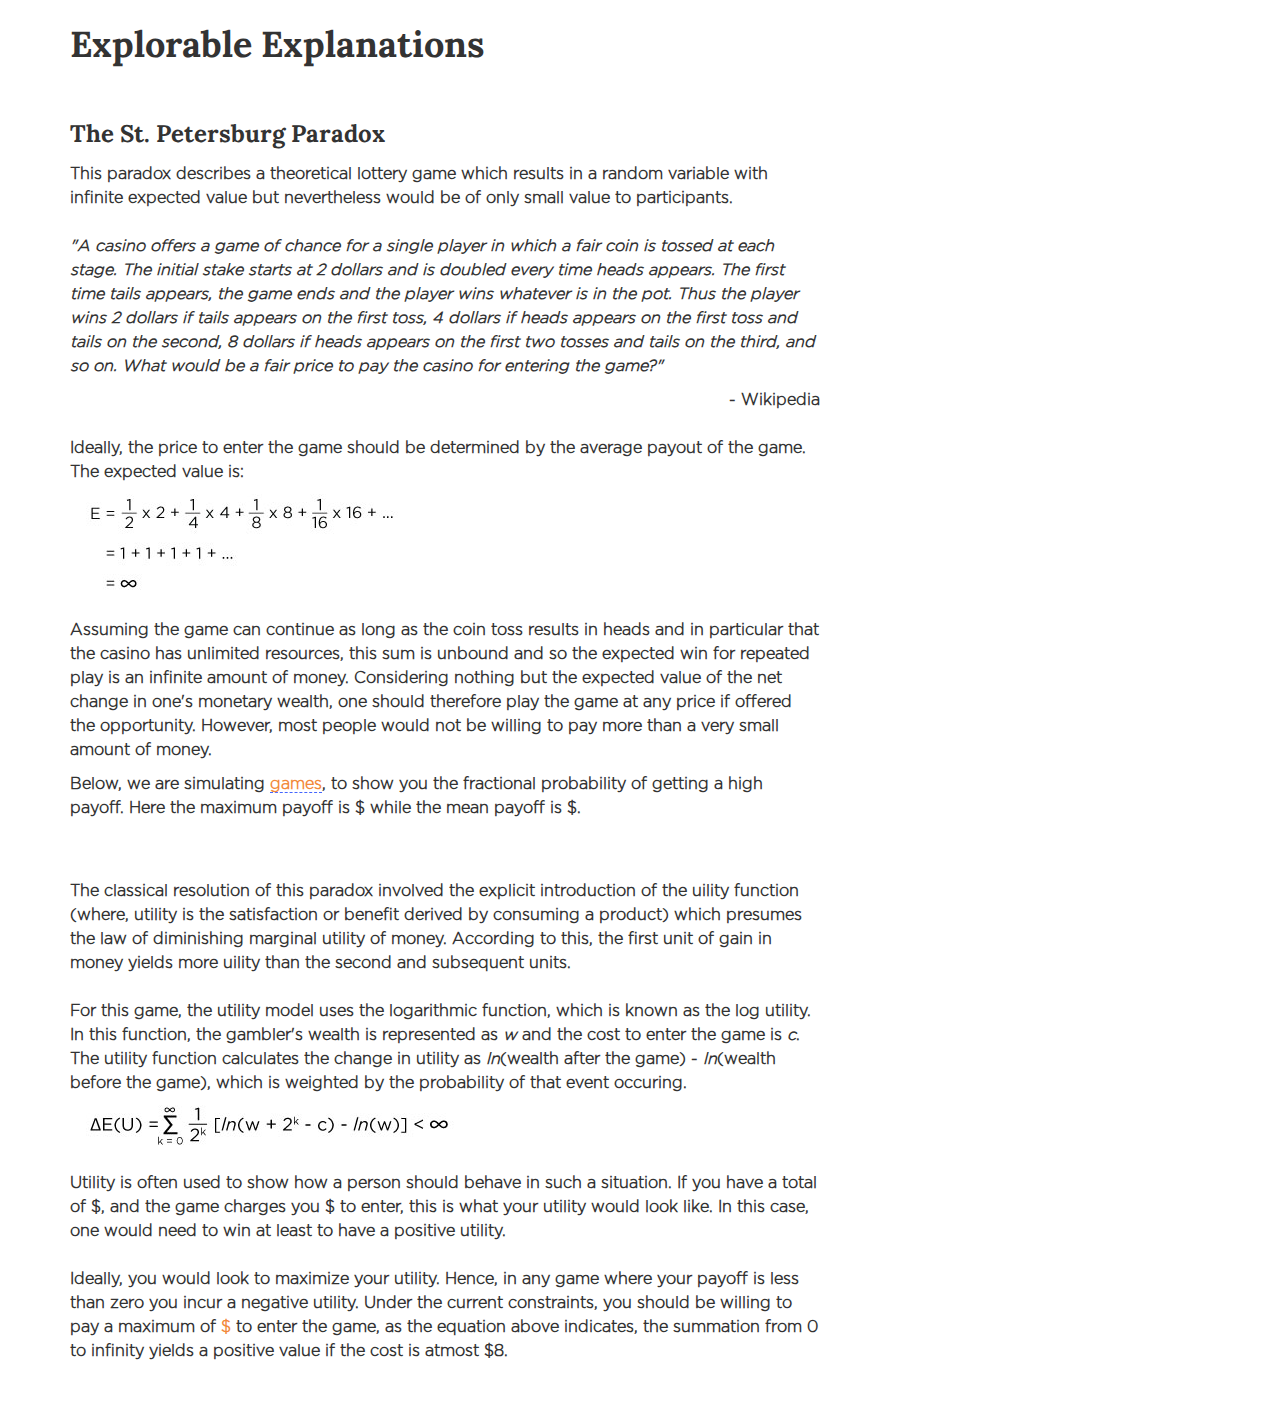
==== index.html @ 67fc98b7 "Rename index1.html to index.html" ====
<!DOCTYPE html>
<html>
<head>
    <meta http-equiv="Content-Type" content="text/html; charset=utf-8">
    <title>Explorable Explanations</title>

    <!-- Tangle -->
    <script type="text/javascript" src="Tangle/Tangle.js"></script>

    <!-- TangleKit (optional) -->
    <link rel="stylesheet" href="Tangle/TangleKit/TangleKit.css" type="text/css">
    <script type="text/javascript" src="Tangle/TangleKit/mootools.js"></script>
    <script type="text/javascript" src="Tangle/TangleKit/sprintf.js"></script>
    <script type="text/javascript" src="Tangle/TangleKit/BVTouchable.js"></script>
    <script type="text/javascript" src="Tangle/TangleKit/TangleKit.js"></script>

    <!-- D3 and JQuery Javascript -->
    <script src="http://ajax.googleapis.com/ajax/libs/jquery/1.8/jquery.min.js"></script>
    <script src="https://d3js.org/d3.v3.min.js"></script>

    <!-- Bootstrap Core CSS  -->
    <link rel="stylesheet" href="https://maxcdn.bootstrapcdn.com/font-awesome/4.5.0/css/font-awesome.min.css">
    <link rel="stylesheet" href="https://maxcdn.bootstrapcdn.com/bootstrap/3.3.7/css/bootstrap.min.css">

    <!-- Custom CSS -->
    <link href="css/custom.css" rel="stylesheet">
    <link href="https://fonts.googleapis.com/css?family=Lora:400,700" rel="stylesheet">

    <script type="text/javascript">
        var payoff = [], //uninitialized list to store cointoss payoffs
        count = {}, //empty objects to store count of the different payoffs yielded
        numGames = 20, //number of simulations
        wealth = 0;

        function coinFlip() {
            return Math.floor(Math.random() * 2);
        }

        function randomGenerator(n){
            payoff = [];
            count = {};
            for (i=0; i<n; i++){
                var random, wins = 0, earn = 0;
                do {
                    random = coinFlip();
                    wins += random;
                }
                while (random)
                earn = Math.pow(2, wins);
                payoff.push(earn);
            }
        }

        function setUpTangle () {
            var element = document.getElementById("setGames");
            var tangle = new Tangle(element, {
                initialize: function () {
                    this.games = 20;
                },
                update: function () {
                    emptyCanvas();
                    randomGenerator(this.games);
                    drawAxis(this.games, payoff);
                    drawPayoff(payoff);
                    drawHist(payoff);
                    this.payoff = d3.max(payoff);
                    this.avgPayoff = calcMean(payoff).toFixed(2);
                }
            });

            var utilElem = document.getElementById("setUtility");
            var utilTangle = new Tangle(utilElem, {
                initialize: function () {
                    this.wealth = 20;
                    this.cost = 10;
                },
                update: function () {
                    emptyUtility();
                    calcUtility(40, this.wealth, this.cost);
                    plotUtility(40, this.wealth, this.cost);
                    var maxSpend = calcMaxSpend(this.wealth);
                    this.minPositive = "$"+Math.floor(Math.pow(2, (minIdx/2)));
                    $('span#spend').text('$'+maxSpend);
                }
            });
        }
    </script>
</head>

<body id="page-top" onload="setUpTangle();">
    <div class="container">
        <div class="row">
            <div class="col-lg-8">
                <h1>Explorable Explanations</h1>
                <h4 class="margin-top-md">The St. Petersburg Paradox</h4>
                <p>This paradox describes a theoretical lottery game which results in a random variable with infinite expected value but nevertheless would be of only small value to participants.</p>
                <p class="margin-top-sm"><i>"A casino offers a game of chance for a single player in which a fair coin is tossed at each stage. The initial stake starts at 2 dollars and is doubled every time heads appears. The first time tails appears, the game ends and the player wins whatever is in the pot. Thus the player wins 2 dollars if tails appears on the first toss, 4 dollars if heads appears on the first toss and tails on the second, 8 dollars if heads appears on the first two tosses and tails on the third, and so on. What would be a fair price to pay the casino for entering the game?"</i></p><p style="text-align: right">- Wikipedia</p>
                <p class="margin-top-sm">Ideally, the price to enter the game should be determined by the average payout of the game. The expected value is:</p>
                <img class="img-responsive" src="images/expectation.jpg">
                <p class="margin-top-sm">Assuming the game can continue as long as the coin toss results in heads and in particular that the casino has unlimited resources, this sum is unbound and so the expected win for repeated play is an infinite amount of money. Considering nothing but the expected value of the net change in one's monetary wealth, one should therefore play the game at any price if offered the opportunity. However, most people would not be willing to pay more than a very small amount of money.</p>
                <p id="setGames">Below, we are simulating <span data-var="games" class="TKAdjustableNumber" data-min="20" data-max="100"> games</span>, to show you the fractional probability of getting a high payoff. Here the maximum payoff is $<span data-var="payoff"></span> while the mean payoff is $<span data-var="avgPayoff"></span>.</p>
            </div>
        </div>

        <div class="row">
            <div class="col-lg-6">
                <div class="payoffGame"></div>
            </div>
            <div class="col-lg-6">
                <div class="payoffHist"></div>
            </div>
        </div>
        <div class="row">
            <div class="col-lg-8">
                <p class="margin-top-md">The classical resolution of this paradox involved the explicit introduction of the uility function (where, utility is the satisfaction or benefit derived by consuming a product) which presumes the law of diminishing marginal utility of money. According to this, the first unit of gain in money yields more uility than the second and subsequent units.</p>
                <p class="margin-top-sm">For this game, the utility model uses the logarithmic function, which is known as the log utility. In this function, the gambler's wealth is represented as <i>w</i> and the cost to enter the game is <i>c</i>. The utility function calculates the change in utility as <i>ln</i>(wealth after the game) - <i>ln</i>(wealth before the game), which is weighted by the probability of that event occuring.</p>
                <img class="img-responsive" src="images/utility.jpg">
                <p class="margin-top-sm" id="setUtility">Utility is often used to show how a person should behave in such a situation. If you have a total of $<span data-var="wealth" class="TKAdjustableNumber" data-min="1" data-max="100000"></span>, and the game charges you $<span data-var="cost" class="TKAdjustableNumber" data-min="1" data-max="100000"></span> to enter, this is what your utility would look like. In this case, one would need to win at least <span data-var="minPositive"></span> to have a positive utility.</p>
                <div class="utilityPlot"></div>
                <p class="margin-top-sm margin-btm-md" id="getSpend">Ideally, you would look to maximize your utility. Hence, in any game where your payoff is less than zero you incur a negative utility. Under the current constraints, you should be willing to pay a maximum of <span id="spend" data-var="spend">$</span> to enter the game, as the equation above indicates, the summation from 0 to infinity yields a positive value if the cost is atmost $8.
            </div>
        </div>
    </div>
</body>

<!-- Custom JS -->
<script type="text/javascript" src="js/randomize.js"></script>
</script>

</html>
---- Tangle/TangleKit/TangleKit.css ----
/*
 *  TangleKit.css
 *  Tangle 0.1.0
 *
 *  Created by Bret Victor on 6/10/11.
 *  (c) 2011 Bret Victor.  MIT open-source license.
 *
 */


/* cursor */

.TKCursorDragHorizontal {
	cursor: pointer;
	cursor: move;
	cursor: col-resize;
}


/* TKToggle */

.TKToggle {
	color: #46f;
	border-bottom: 1px dashed #46f;
	cursor: pointer;
}


/* TKAdjustableNumber */

.TKAdjustableNumber {
	position:relative;
	color: #f2893b;
	border-bottom: 1px dashed #46f;
}

.TKAdjustableNumberHover {
}

.TKAdjustableNumberDown {
	color: #f2893b;
	border-bottom: 1px dashed #46f;
}

.TKAdjustableNumberHelp {
	position:absolute;
	color: #666;
	font: 9px "Helvetica-Neue", "Arial", sans-serif;
}
---- css/custom.css ----
@font-face {
    font-family: gotham-L;
    src: url(Gotham/Gotham-Light.otf);
}

h1 {
	font-family: 'Lora', serif;
	font-weight: 700;
	font-size: 36px;
	line-height: 48px;
}

h4 {
	font-family: 'Lora', serif;
	font-weight: 700;
	font-size: 24px;
	line-height: 36px;
}

p {
	font-family: 'gotham-L', sans-serif;
	font-weight: 700;
	font-size: 16px;
	line-height: 24px;
}

.inline-text {
	display: inline-block;
}

.margin-top-sm {
	margin-top: 24px;
}

.margin-top-md {
	margin-top: 48px;
}

.margin-btm-md {
	margin-bottom: 48px;
}

.axis-label {
	color: #333;
	font-family: 'gotham-L', sans-serif;
	font-size: 14px;
}

.axis path,
.axis line{
    fill: none;
    stroke: #aaa;
    stroke-width: 1px;
    shape-rendering: crispEdges;
}

text {
	font-family: 'gotham-L', sans-serif;
	font-size: 14px;
}

.payoffLine {
	fill: none;
	stroke: #f2893b;
	stroke-width: 1.5px;
}

.utilityLine {
	fill: none;
	stroke: #bbb;
	stroke-width: 1.5px;
}

#spend {
	color: #f2893b;
}

.label-container{
	height: 32px;
	width: 80px;
	background-color: '#333';
}

text.data-label {
	fill: white;
	font-family: 'gotham-L', sans-serif;
	font-weight: 300;
	font-size: 12px;
}

.maxUtility {
	fill: none;
	stroke: #f2893b;
	stroke-width: 1.5px;
}
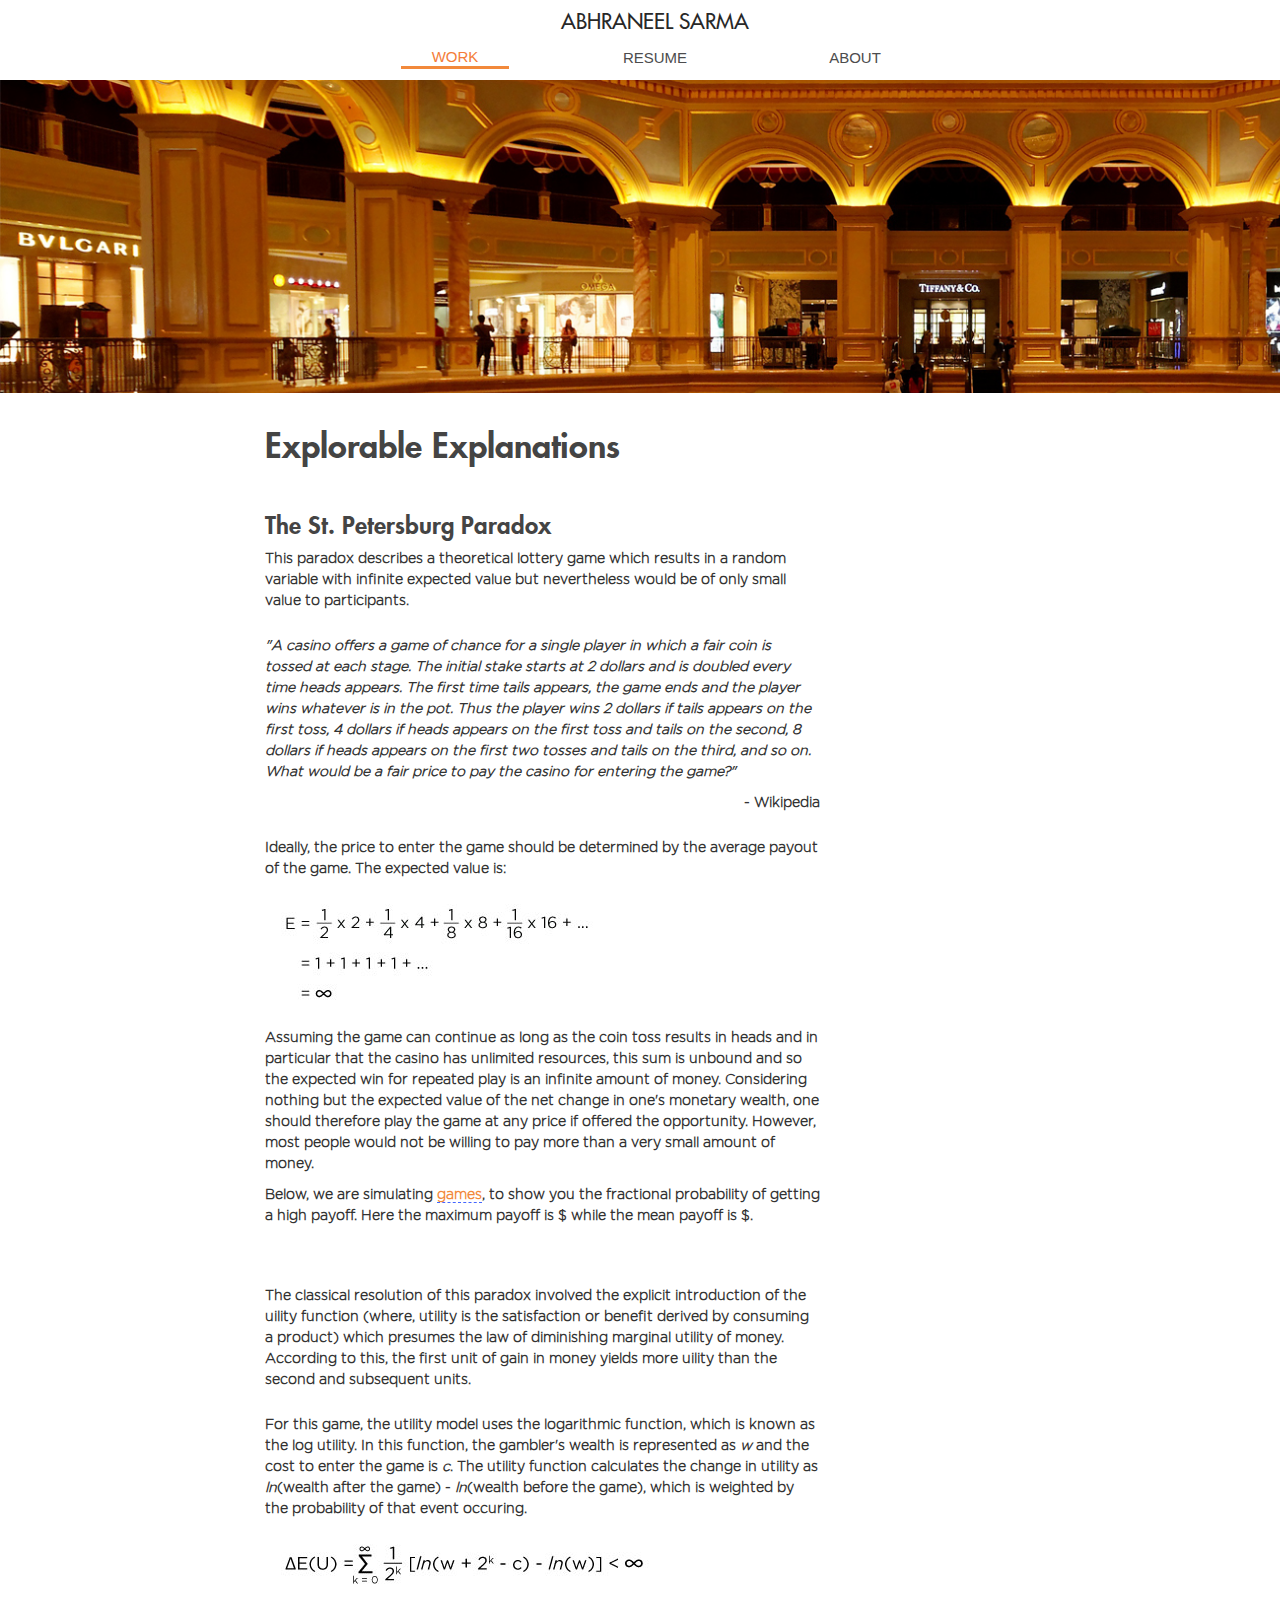
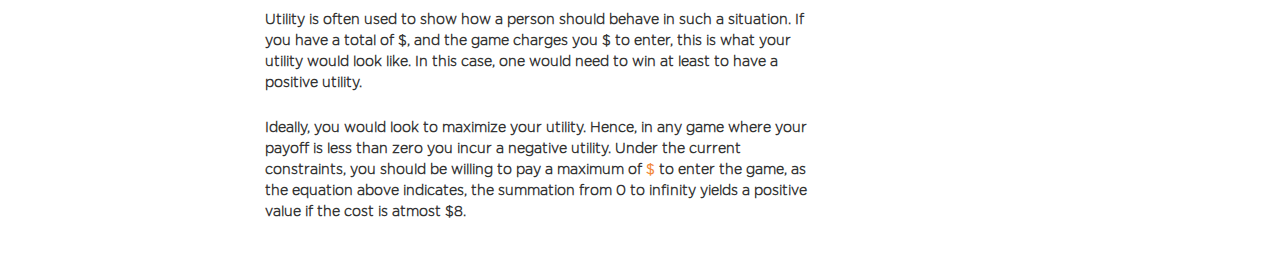
==== commit 5f914d16: "CSS" ====
--- a/index.html
+++ b/index.html
@@ -24,7 +24,20 @@
 
     <!-- Custom CSS -->
     <link href="css/custom.css" rel="stylesheet">
-    <link href="https://fonts.googleapis.com/css?family=Lora:400,700" rel="stylesheet">
+    <link href="css/portfolio.css" rel="stylesheet">
+    <style>
+        div.cover-image{
+            margin-top: 72px;
+            height: 320px;
+            width: 100%;
+            background: url(images/cover.jpg) no-repeat center center fixed; 
+            -webkit-background-size: cover;
+            -moz-background-size: cover;
+            -o-background-size: cover;
+            background-size: cover;
+            background-position: 0px 80px;
+        }
+    </style>
 
     <script type="text/javascript">
         var payoff = [], //uninitialized list to store cointoss payoffs
@@ -90,13 +103,48 @@
 <body id="page-top" onload="setUpTangle();">
     <div class="container">
         <div class="row">
-            <div class="col-lg-8">
-                <h1>Explorable Explanations</h1>
+            <div class="col-md-12 col-xs-12 text-center">
+                <div class="navbar nav-fix-top">
+                    <a class="page-header" id="title-header" href="../index.html">
+                        <h1 class="uppercase text-shrink">Abhraneel Sarma</h1>
+                    </a>
+                    <div class="hr">
+                        <div class="row">
+                            <div class="col-sm-2 col-sm-offset-3 col-xs-4">
+                                <div class="nav-page-tabs">
+                                    <div class="current-page">
+                                        <a class="quick-links-current" href="../index.html">Work</a>
+                                    </div>
+                                </div>
+                            </div>
+                            <div class="col-sm-2 col-xs-4">
+                                <div class="nav-page-tabs">
+                                    <a class="quick-links" href="https://drive.google.com/file/d/0B7ZA2gHdFDLhdS1PcTJvRTFCVG8/view?usp=sharing" target="_blank">Resume</a>
+                                </div>
+                            </div>
+                            <div class="col-sm-2 col-xs-4">
+                                <div class="nav-page-tabs">
+                                    <a class="quick-links" href="../about/index.html">About</a>
+                                </div>
+                            </div>
+                        </div>
+                    </div>
+                </div>
+            </div>
+        </div>
+    </div>
+
+    <div class="cover-image"></div>
+
+    <div class="container">
+        <div class="row">
+            <div class="col-lg-6 col-lg-offset-2">
+                <h2>Explorable Explanations</h2>
                 <h4 class="margin-top-md">The St. Petersburg Paradox</h4>
                 <p>This paradox describes a theoretical lottery game which results in a random variable with infinite expected value but nevertheless would be of only small value to participants.</p>
                 <p class="margin-top-sm"><i>"A casino offers a game of chance for a single player in which a fair coin is tossed at each stage. The initial stake starts at 2 dollars and is doubled every time heads appears. The first time tails appears, the game ends and the player wins whatever is in the pot. Thus the player wins 2 dollars if tails appears on the first toss, 4 dollars if heads appears on the first toss and tails on the second, 8 dollars if heads appears on the first two tosses and tails on the third, and so on. What would be a fair price to pay the casino for entering the game?"</i></p><p style="text-align: right">- Wikipedia</p>
                 <p class="margin-top-sm">Ideally, the price to enter the game should be determined by the average payout of the game. The expected value is:</p>
-                <img class="img-responsive" src="images/expectation.jpg">
+                <img class="img-responsive margin-top-sm" src="images/expectation.jpg">
                 <p class="margin-top-sm">Assuming the game can continue as long as the coin toss results in heads and in particular that the casino has unlimited resources, this sum is unbound and so the expected win for repeated play is an infinite amount of money. Considering nothing but the expected value of the net change in one's monetary wealth, one should therefore play the game at any price if offered the opportunity. However, most people would not be willing to pay more than a very small amount of money.</p>
                 <p id="setGames">Below, we are simulating <span data-var="games" class="TKAdjustableNumber" data-min="20" data-max="100"> games</span>, to show you the fractional probability of getting a high payoff. Here the maximum payoff is $<span data-var="payoff"></span> while the mean payoff is $<span data-var="avgPayoff"></span>.</p>
             </div>
@@ -111,10 +159,10 @@
             </div>
         </div>
         <div class="row">
-            <div class="col-lg-8">
+            <div class="col-lg-6 col-lg-offset-2">
                 <p class="margin-top-md">The classical resolution of this paradox involved the explicit introduction of the uility function (where, utility is the satisfaction or benefit derived by consuming a product) which presumes the law of diminishing marginal utility of money. According to this, the first unit of gain in money yields more uility than the second and subsequent units.</p>
                 <p class="margin-top-sm">For this game, the utility model uses the logarithmic function, which is known as the log utility. In this function, the gambler's wealth is represented as <i>w</i> and the cost to enter the game is <i>c</i>. The utility function calculates the change in utility as <i>ln</i>(wealth after the game) - <i>ln</i>(wealth before the game), which is weighted by the probability of that event occuring.</p>
-                <img class="img-responsive" src="images/utility.jpg">
+                <img class="img-responsive margin-top-sm" src="images/utility.jpg">
                 <p class="margin-top-sm" id="setUtility">Utility is often used to show how a person should behave in such a situation. If you have a total of $<span data-var="wealth" class="TKAdjustableNumber" data-min="1" data-max="100000"></span>, and the game charges you $<span data-var="cost" class="TKAdjustableNumber" data-min="1" data-max="100000"></span> to enter, this is what your utility would look like. In this case, one would need to win at least <span data-var="minPositive"></span> to have a positive utility.</p>
                 <div class="utilityPlot"></div>
                 <p class="margin-top-sm margin-btm-md" id="getSpend">Ideally, you would look to maximize your utility. Hence, in any game where your payoff is less than zero you incur a negative utility. Under the current constraints, you should be willing to pay a maximum of <span id="spend" data-var="spend">$</span> to enter the game, as the equation above indicates, the summation from 0 to infinity yields a positive value if the cost is atmost $8.
--- a/css/custom.css
+++ b/css/custom.css
@@ -3,25 +3,11 @@
     src: url(Gotham/Gotham-Light.otf);
 }
 
-h1 {
-	font-family: 'Lora', serif;
-	font-weight: 700;
-	font-size: 36px;
-	line-height: 48px;
-}
-
-h4 {
-	font-family: 'Lora', serif;
-	font-weight: 700;
-	font-size: 24px;
-	line-height: 36px;
-}
-
 p {
 	font-family: 'gotham-L', sans-serif;
 	font-weight: 700;
-	font-size: 16px;
-	line-height: 24px;
+	font-size: 14px;
+	line-height: 21px;
 }
 
 .inline-text {
--- a/css/portfolio.css
+++ b/css/portfolio.css
@@ -0,0 +1,360 @@
+/*  font declaration */
+@font-face {
+   font-family: futura;
+   src: url(futura/FuturaStd-Medium.otf);
+}
+
+@font-face {
+   font-family: futura-b;
+   src: url(futura/FuturaStd-Heavy.otf);
+}
+
+/* declaration end */
+
+body {
+    overflow-x: hidden;
+}
+
+
+@media (min-width: 1200px) {
+    .nav-fix-top {
+		position: fixed;
+		width: 1170px;
+		z-index: 99;
+	}
+}
+
+@media (min-width: 992px) and (max-width: 1199px) {
+    .nav-fix-top {
+		position: fixed;
+		width: 970px;
+		z-index: 99;
+	}
+}
+
+@media (min-width: 768px) and (max-width: 991px) {
+    .nav-fix-top {
+		position: fixed;
+		width: 750px;
+		z-index: 99;
+	}
+}
+
+@media (max-width: 767px) {
+    .nav-fix-top {
+		position: fixed;
+		width: calc(100% - 30px);
+		z-index: 99;
+	}
+}
+
+h1 {
+	font-size: 34px;
+	line-height: 36px;
+    font-family: 'futura', sans-serif;
+    color: #282828;
+    margin-top: 36px;
+    -webkit-transition: all 0.5s ease;
+	transition: all 0.5s ease;
+}
+
+h2 {
+	font-size: 34px;
+	line-height: 36px;
+    font-family: 'futura-b', sans-serif;
+    color: #444;
+    margin-top: 36px;
+    -webkit-transition: all 0.5s ease;
+	transition: all 0.5s ease;
+}
+
+h4 {
+	font-size: 24px;
+    font-family: 'futura-b', sans-serif;
+    color: #444;
+    margin-top: 36px;
+    -webkit-transition: all 0.5s ease;
+	transition: all 0.5s ease;
+}
+
+.text-shrink{
+	font-size: 21px;
+	line-height: 21px;
+    margin: 12px 0px 12px 0px;
+}
+
+.uppercase{
+	text-transform: uppercase;
+}
+
+a.page-header:hover,
+a.page-header:focus,
+a.page-header:active {
+	text-decoration: none;
+	color: #f47d39;
+}
+
+div.social-buttons{
+	margin-bottom: 36px;
+}
+
+.circle{
+	border-style: solid;
+	border-width: 1pt;
+	border-color: #f47d39;
+	border-radius: 50%;
+	width: 32px;
+	height: 32px;
+}
+
+a.social-icons{
+	color: #f47d39;
+	margin: 0px 24px 0px 24px;
+}
+
+a.social-icons:hover,
+a.social-icons:focus,
+a.social-icons:active {
+	text-decoration: none;
+	color: #fff;
+}
+
+.circle:hover{
+	background-color: #ef9a3c;
+	border-color: #ef9a3c;
+}
+
+.fa.tiny {
+    width: 32px;
+    height: 32px;
+    line-height: 32px;
+}
+
+.navbar{
+	border: 0px;
+	margin: 0px;
+	background: white;
+	-webkit-transition: all 0.5s ease;
+	transition: all 0.5s ease;
+}
+
+div.hr {
+	background: #fff  no-repeat scroll center;
+	height: 28px;
+    /*border-top: 1px solid #a5a4a4;
+    border-bottom: 1px solid #a5a4a4;*/
+    -webkit-transition: all 0.5s ease;
+	transition: all 0.5s ease;
+}
+
+div.current-page{
+	width: 108px;
+	height: 24px;
+	display: inline-block;
+	border-bottom: 3px solid #f2893b;
+}
+
+div.nav-page-tabs{
+	-webkit-transition: all 0.5s ease;
+	max-width: 100%;
+	height: 28px;
+	display: inline-block;
+	transition: all 0.5s ease;
+}
+
+a.quick-links{
+	text-transform: uppercase;
+	font-family: 'Ubuntu', sans-serif;
+	font-weight: 300;
+	color: #4c4c4d;
+	font-size: 15px;
+	line-height: 26px;
+	-webkit-transition: all 0.5s ease;
+	transition: all 0.5s ease;
+}
+
+a.quick-links:hover,
+a.quick-links:focus,
+a.quick-links:active {
+    text-decoration: none;
+    color: #f47d39;
+}
+
+a.quick-links-current{
+	text-transform: uppercase;
+	font-family: 'futura-light', sans-serif;
+	font-weight: 300;
+	color: #f47d39;
+	font-size: 15px;
+	margin-bottom: 0px;
+	line-height: 24px;
+}
+
+a.quick-links-current:hover,
+a.quick-links-current:focus,
+a.quick-links-current:active {
+    text-decoration: none;
+}
+
+p.content {
+	font-family: 'futura-light', sans-serif;
+	font-weight: 300;
+	color: #4c4c4d;
+	font-size: 16px;
+}
+
+.cover{
+	height: 480px;
+	padding-left: 0px;
+	padding-right: 0px;
+	margin: 144px 0px 18px 0px;
+}
+
+.project-img{
+	padding: 48px;
+}
+
+div.sr {
+	height: 2px;
+    background: #333;
+    margin: 18px 0px;
+}
+
+div.section-header-enhance{
+	margin: 90px 0px 48px 0px;
+	height: 28px;
+	width: 144px;
+	display: inline-block;
+	border-style: solid;
+    border-width: 1px;
+    border-color: #ABABAB;
+}
+
+.portfolio-item{
+	padding-left: 10px;
+	padding-right: 10px;
+	margin: 10px 0px 10px 0px;
+}
+
+.portfolio-item:hover {
+	padding-left: 10px;
+	padding-right: 10px;
+	margin: 10px 0px 10px 0px;
+}
+
+div.brief{
+	padding-right: 45px;
+}
+
+div.footer{
+	height: 72px;	
+}
+
+div.project-list {
+	width: 180px;
+	height: 36px;
+	display: inline-block;
+}
+
+p.footer-text{
+	margin: 24px 0px 24px 0px;
+	line-height: 24px;
+	font-family: 'Helvetica Neue', sans-serif;
+	font-weight: 300;
+	color: #4c4c4d;
+	font-size: 16px;
+}
+
+a.footer-list {
+	line-height: 36px;
+	font-family: 'Helvetica Neue', sans-serif;
+	font-size: 16px;
+	color: #4c4c4d;
+}
+
+a.footer-list:hover,
+a.footer-list:focus,
+a.footer-list:active {
+	text-decoration: none;
+	color: #f47d39;
+}
+
+.no-pad {
+	padding: 0px;
+}
+
+.left-pad {
+	padding-left: 36px;
+}
+
+.bio-header {
+	font-family: 'futura';
+	text-transform: uppercase;
+}
+
+.div-btn{
+	margin: 90px auto 48px auto;
+	height: 36px;
+	width: 144px;
+	background-color: #282828;
+	color: white;
+	line-height: 36px;
+	text-align: center;
+	font-family: 'futura-light';
+	font-size: 16px;
+	text-transform: uppercase;
+}
+
+.insta {
+	padding: 0px 36px;
+}
+
+.caption {
+    position: absolute;
+    width: 300px;
+    height: 200px;
+    opacity: 0;
+    background: #111;
+    -webkit-transition: all ease .5s;
+    -moz-transition: all ease .5s;
+    transition: all ease .5s;
+}
+
+.caption:hover {
+    opacity: 0.9;
+}
+
+.caption .caption-content {
+    position: absolute;
+    top: 50%;
+    width: 100%;
+    height: 20px;
+    margin-top: -24px;
+    text-align: center;
+    font-family: 'futura', sans-serif;
+    font-size: 21px;
+    color: #fff;
+}
+
+.caption .caption-keyword {
+    position: absolute;
+    top: 50%;
+    width: 100%;
+    height: 20px;
+    margin-top: 8px;
+    padding: 0px 12px;
+    text-align: center;
+    font-family: 'futura-light', sans-serif;
+    font-style: italic;
+    font-size: 14px;
+    color: #fff;
+}
+
+.caption .caption-content i {
+    margin-top: -12px;
+}
+
+.caption .caption-content h3,
+.caption .caption-content h4 {
+    margin: 0;
+}
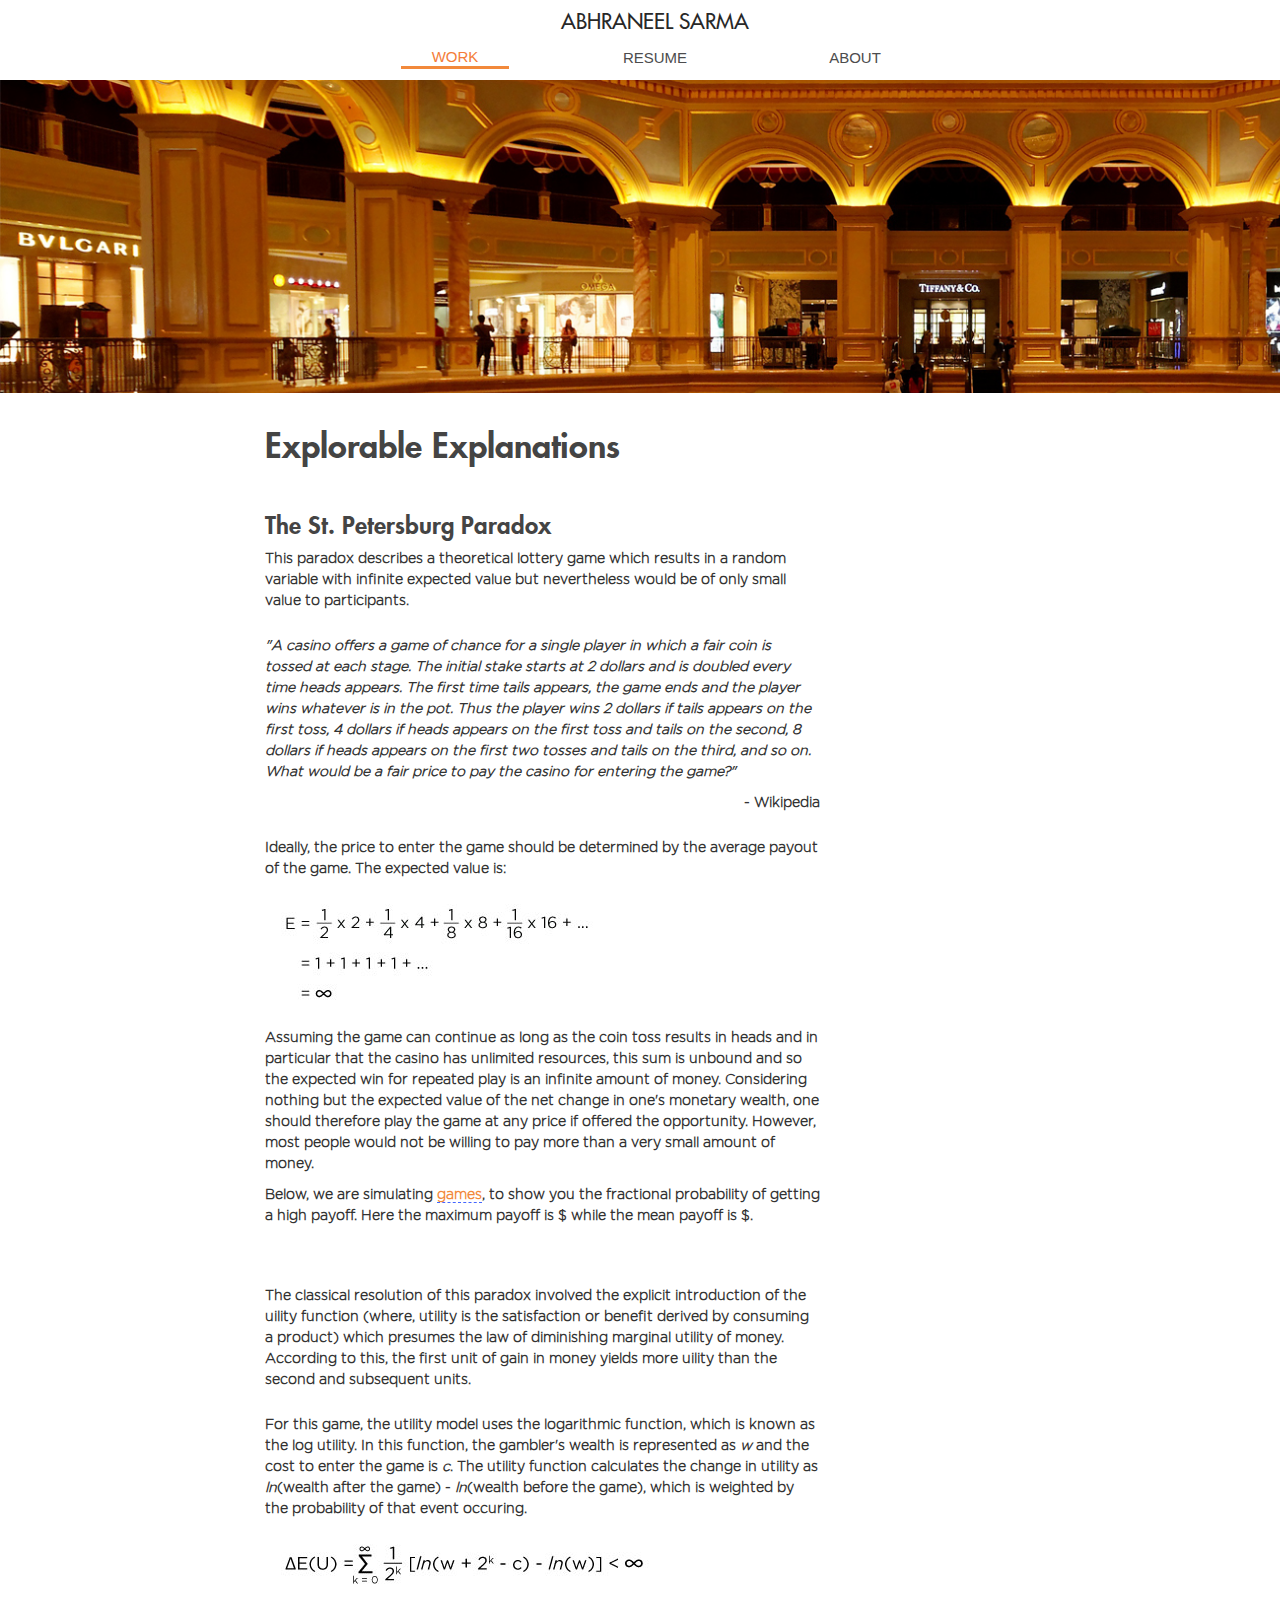
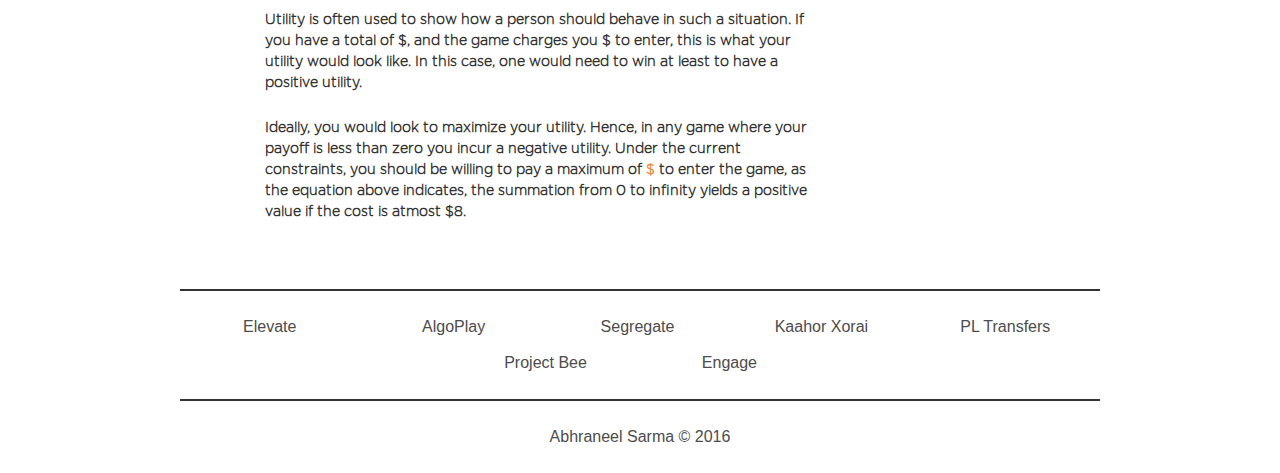
==== commit a55c2076: "Footer" ====
--- a/index.html
+++ b/index.html
@@ -169,6 +169,38 @@
             </div>
         </div>
     </div>
+    <div class="container">
+        <div class="col-md-10 col-md-offset-1 col-xs-12">
+            <div class="sr margin-top-lg"></div>
+            <ul class="list-inline list-unstyled text-center">
+                <div class="project-list">
+                    <a class="footer-list" href="../chi17/index.html">Elevate</a>
+                </div>
+                <div class="project-list">
+                    <a class="footer-list" href="../algo/index.html">AlgoPlay</a>
+                </div>
+                <div class="project-list">
+                    <a class="footer-list" href="../segregate/index.html">Segregate</a>
+                </div>
+                <div class="project-list">
+                    <a class="footer-list" href="../kaahor-xorai/index.html">Kaahor Xorai</a>
+                </div>
+                <div class="project-list">
+                    <a class="footer-list" href="../Football-Transfers-Vis/index.html">PL Transfers</a>
+                </div>
+                <div class="project-list">
+                    <a class="footer-list" href="../project-bee/index.html">Project Bee</a>
+                </div>
+                <div class="project-list">
+                    <a class="footer-list" href="../engage/index.html">Engage</a>
+                </div>
+            </ul>
+            <div class="sr"></div>
+            <div class="page-footer">
+                <p class="footer-text text-center">Abhraneel Sarma © 2016</p>
+            </div>
+        </div>
+    </div>
 </body>
 
 <!-- Custom JS -->
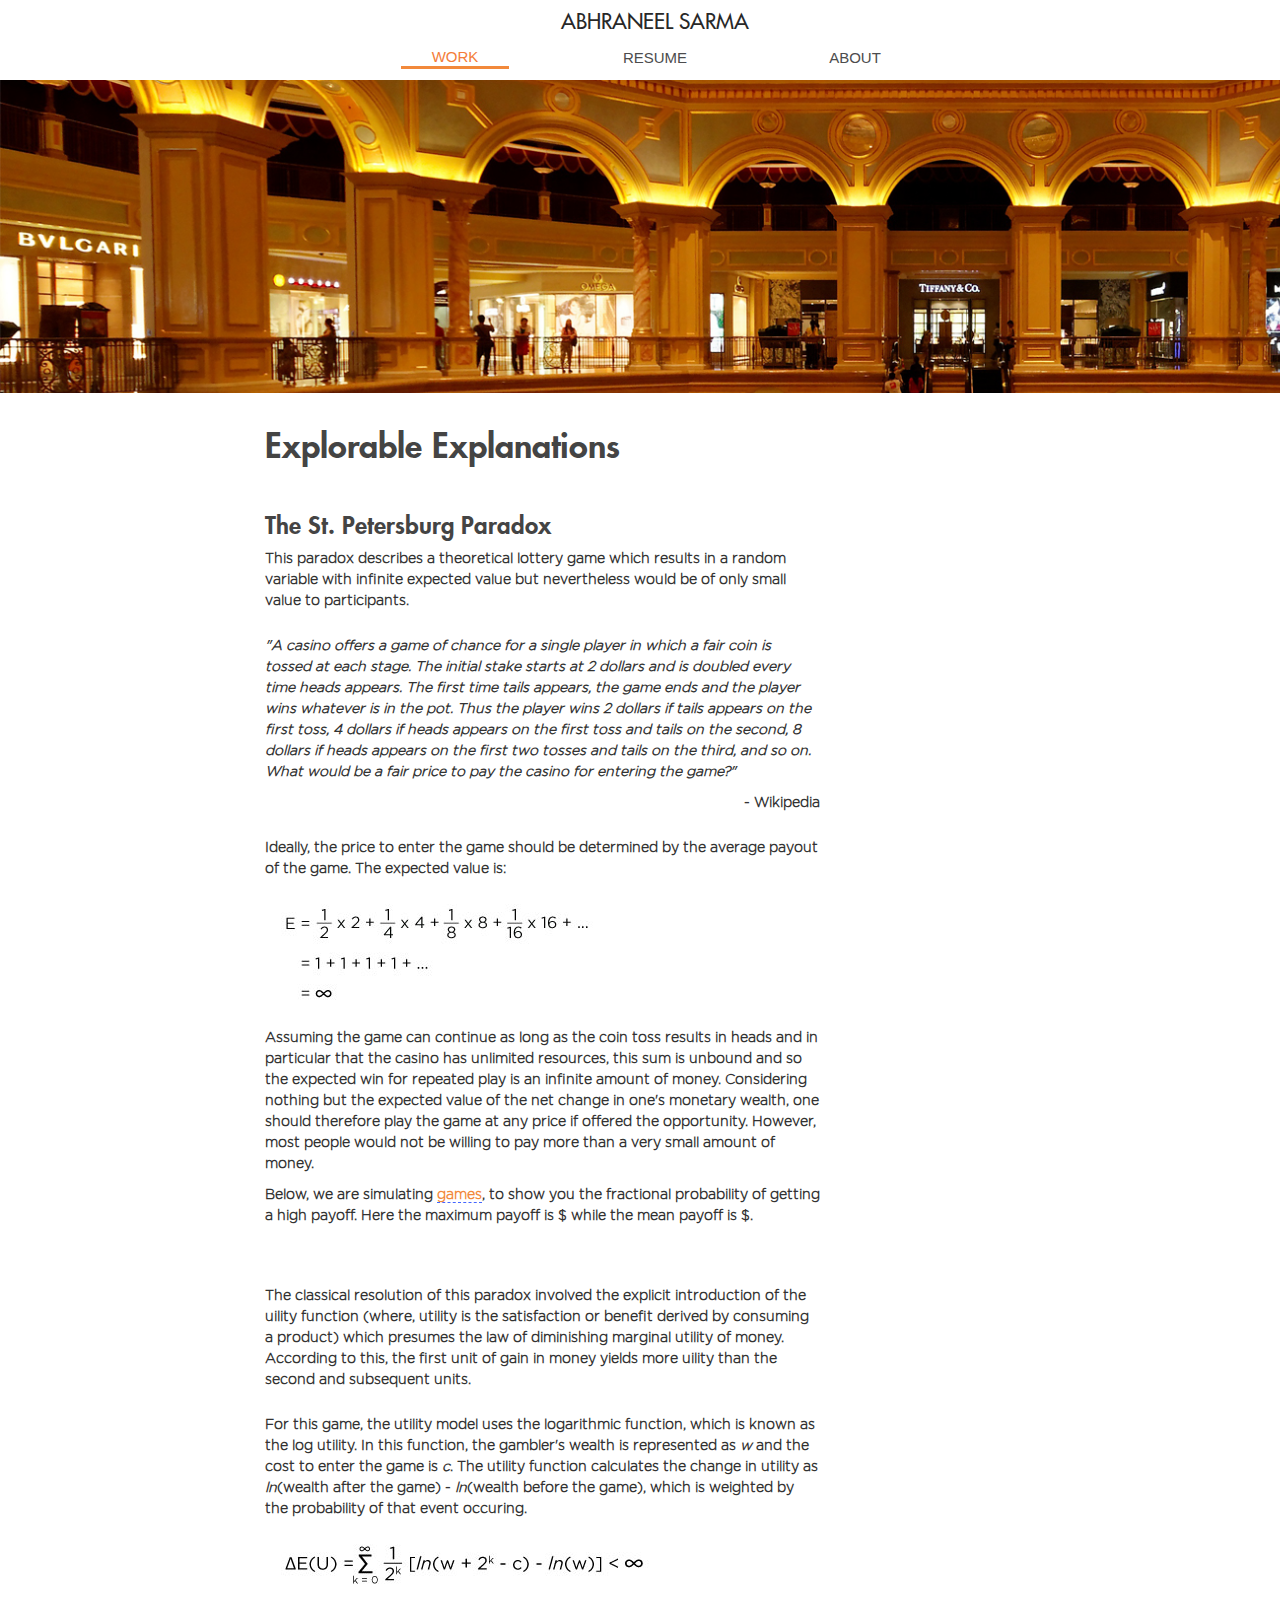
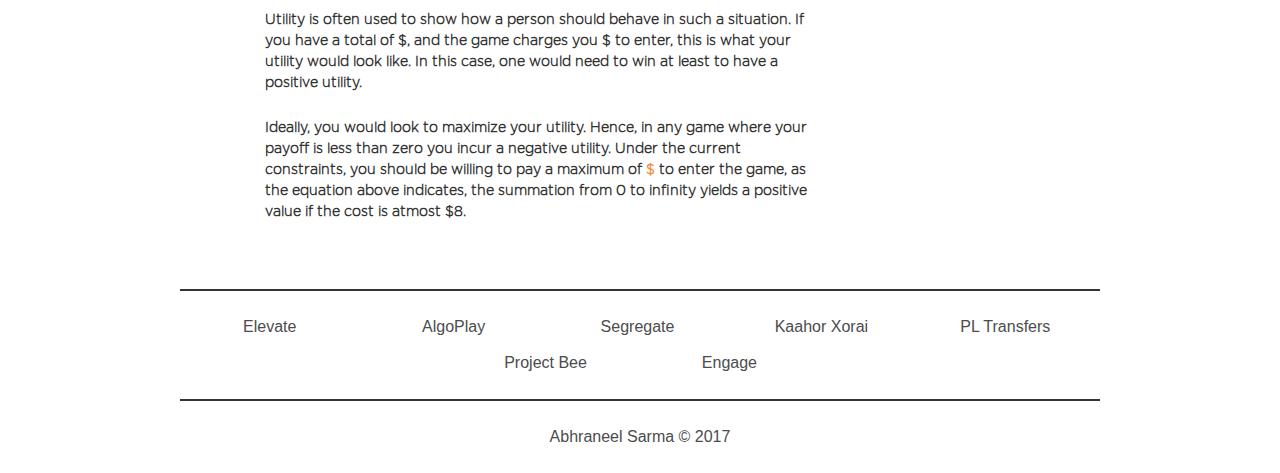
==== commit 8a98f9e6: "Footer year updated" ====
--- a/index.html
+++ b/index.html
@@ -197,7 +197,7 @@
             </ul>
             <div class="sr"></div>
             <div class="page-footer">
-                <p class="footer-text text-center">Abhraneel Sarma © 2016</p>
+                <p class="footer-text text-center">Abhraneel Sarma © 2017</p>
             </div>
         </div>
     </div>
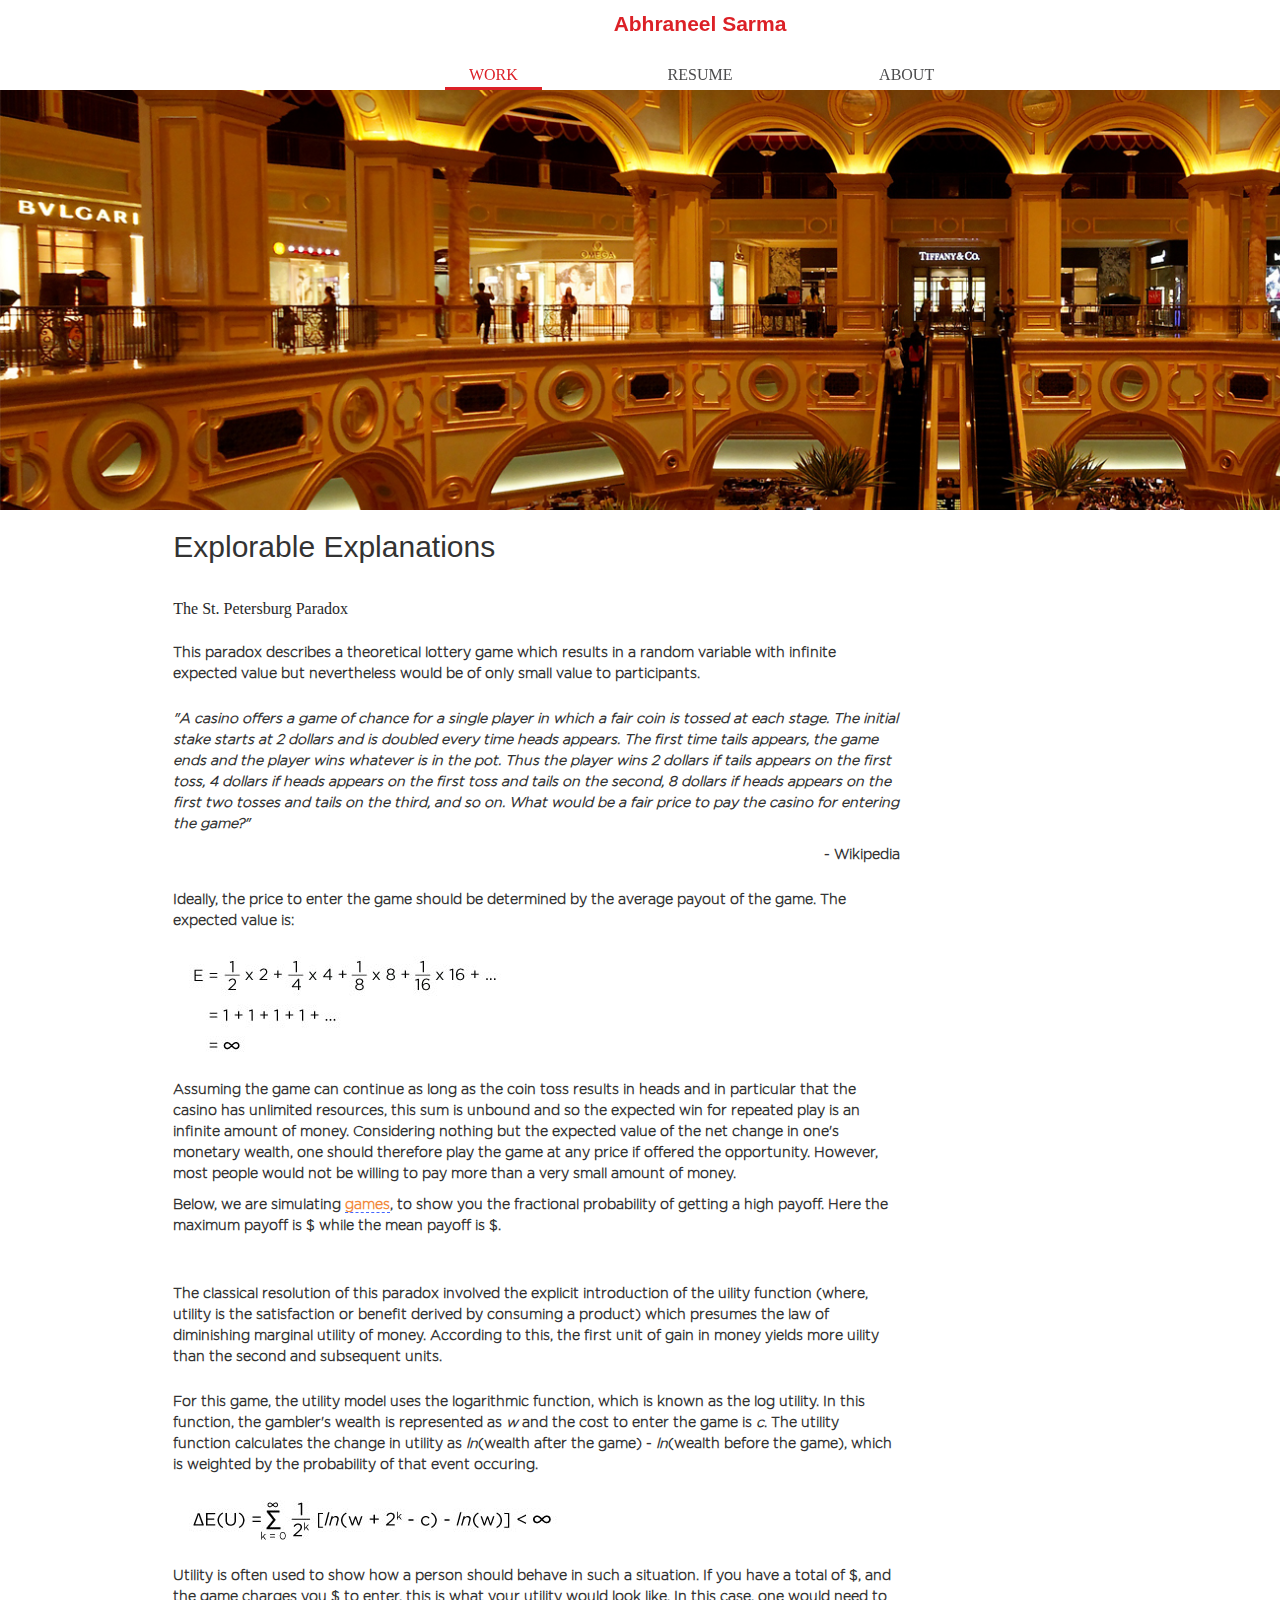
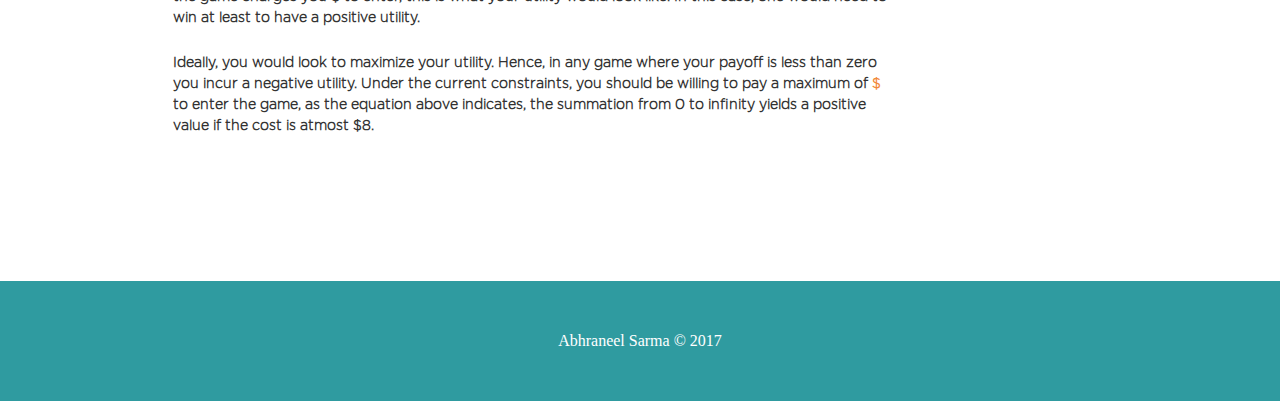
==== commit cc54eef8: "Design Overhaul" ====
--- a/index.html
+++ b/index.html
@@ -20,22 +20,18 @@
 
     <!-- Bootstrap Core CSS  -->
     <link rel="stylesheet" href="https://maxcdn.bootstrapcdn.com/font-awesome/4.5.0/css/font-awesome.min.css">
-    <link rel="stylesheet" href="https://maxcdn.bootstrapcdn.com/bootstrap/3.3.7/css/bootstrap.min.css">
+    <link rel="stylesheet" href="css/bootstrap.css">
 
     <!-- Custom CSS -->
     <link href="css/custom.css" rel="stylesheet">
     <link href="css/portfolio.css" rel="stylesheet">
     <style>
         div.cover-image{
-            margin-top: 72px;
-            height: 320px;
-            width: 100%;
-            background: url(images/cover.jpg) no-repeat center center fixed; 
-            -webkit-background-size: cover;
-            -moz-background-size: cover;
-            -o-background-size: cover;
+            margin-top: 90px;
+            height: 420px;
+            background: url(images/cover.jpg) no-repeat center center fixed;
             background-size: cover;
-            background-position: 0px 80px;
+            background-position: 0px 48px;
         }
     </style>
 
@@ -100,14 +96,16 @@
     </script>
 </head>
 
-<body id="page-top" onload="setUpTangle();">
-    <div class="container">
+<body id="page-top" class="index" onload="setUpTangle();">
+    <!-- Navigation Bar -->
+    <div class="navbar nav-fix-top">
         <div class="row">
-            <div class="col-md-12 col-xs-12 text-center">
-                <div class="navbar nav-fix-top">
+            <div class="col-md-10 col-md-offset-1 col-xs-12 text-center">
+                <div class="container">
                     <a class="page-header" id="title-header" href="../index.html">
-                        <h1 class="uppercase text-shrink">Abhraneel Sarma</h1>
+                        <h1 class="text-shrink">Abhraneel Sarma</h1>
                     </a>
+                    
                     <div class="hr">
                         <div class="row">
                             <div class="col-sm-2 col-sm-offset-3 col-xs-4">
@@ -134,11 +132,13 @@
         </div>
     </div>
 
-    <div class="cover-image"></div>
+    <div class="container-fluid">
+        <div class="cover-image"></div>
+    </div>
 
     <div class="container">
         <div class="row">
-            <div class="col-lg-6 col-lg-offset-2">
+            <div class="col-md-8 col-md-offset-1">
                 <h2>Explorable Explanations</h2>
                 <h4 class="margin-top-md">The St. Petersburg Paradox</h4>
                 <p>This paradox describes a theoretical lottery game which results in a random variable with infinite expected value but nevertheless would be of only small value to participants.</p>
@@ -151,15 +151,15 @@
         </div>
 
         <div class="row">
-            <div class="col-lg-6">
+            <div class="col-md-6">
                 <div class="payoffGame"></div>
             </div>
-            <div class="col-lg-6">
+            <div class="col-md-6">
                 <div class="payoffHist"></div>
             </div>
         </div>
         <div class="row">
-            <div class="col-lg-6 col-lg-offset-2">
+            <div class="col-md-8 col-md-offset-1">
                 <p class="margin-top-md">The classical resolution of this paradox involved the explicit introduction of the uility function (where, utility is the satisfaction or benefit derived by consuming a product) which presumes the law of diminishing marginal utility of money. According to this, the first unit of gain in money yields more uility than the second and subsequent units.</p>
                 <p class="margin-top-sm">For this game, the utility model uses the logarithmic function, which is known as the log utility. In this function, the gambler's wealth is represented as <i>w</i> and the cost to enter the game is <i>c</i>. The utility function calculates the change in utility as <i>ln</i>(wealth after the game) - <i>ln</i>(wealth before the game), which is weighted by the probability of that event occuring.</p>
                 <img class="img-responsive margin-top-sm" src="images/utility.jpg">
@@ -169,37 +169,8 @@
             </div>
         </div>
     </div>
-    <div class="container">
-        <div class="col-md-10 col-md-offset-1 col-xs-12">
-            <div class="sr margin-top-lg"></div>
-            <ul class="list-inline list-unstyled text-center">
-                <div class="project-list">
-                    <a class="footer-list" href="../chi17/index.html">Elevate</a>
-                </div>
-                <div class="project-list">
-                    <a class="footer-list" href="../algo/index.html">AlgoPlay</a>
-                </div>
-                <div class="project-list">
-                    <a class="footer-list" href="../segregate/index.html">Segregate</a>
-                </div>
-                <div class="project-list">
-                    <a class="footer-list" href="../kaahor-xorai/index.html">Kaahor Xorai</a>
-                </div>
-                <div class="project-list">
-                    <a class="footer-list" href="../Football-Transfers-Vis/index.html">PL Transfers</a>
-                </div>
-                <div class="project-list">
-                    <a class="footer-list" href="../project-bee/index.html">Project Bee</a>
-                </div>
-                <div class="project-list">
-                    <a class="footer-list" href="../engage/index.html">Engage</a>
-                </div>
-            </ul>
-            <div class="sr"></div>
-            <div class="page-footer">
-                <p class="footer-text text-center">Abhraneel Sarma © 2017</p>
-            </div>
-        </div>
+    <div class="page-footer margin-top-xl">
+        <p class="footer-text text-center">Abhraneel Sarma © 2017</p>
     </div>
 </body>
 
--- a/css/custom.css
+++ b/css/custom.css
@@ -4,32 +4,32 @@
 }
 
 p {
-	font-family: 'gotham-L', sans-serif;
-	font-weight: 700;
-	font-size: 14px;
-	line-height: 21px;
+  font-family: 'gotham-L', sans-serif;
+  font-weight: 700;
+  font-size: 14px;
+  line-height: 21px;
 }
 
 .inline-text {
-	display: inline-block;
+  display: inline-block;
 }
 
 .margin-top-sm {
-	margin-top: 24px;
+  margin-top: 24px;
 }
 
 .margin-top-md {
-	margin-top: 48px;
+  margin-top: 48px;
 }
 
 .margin-btm-md {
-	margin-bottom: 48px;
+  margin-bottom: 48px;
 }
 
 .axis-label {
-	color: #333;
-	font-family: 'gotham-L', sans-serif;
-	font-size: 14px;
+  color: #333;
+  font-family: 'gotham-L', sans-serif;
+  font-size: 14px;
 }
 
 .axis path,
@@ -41,41 +41,41 @@
 }
 
 text {
-	font-family: 'gotham-L', sans-serif;
-	font-size: 14px;
+  font-family: 'gotham-L', sans-serif;
+  font-size: 14px;
 }
 
 .payoffLine {
-	fill: none;
-	stroke: #f2893b;
-	stroke-width: 1.5px;
+  fill: none;
+  stroke: #f2893b;
+  stroke-width: 1.5px;
 }
 
 .utilityLine {
-	fill: none;
-	stroke: #bbb;
-	stroke-width: 1.5px;
+  fill: none;
+  stroke: #bbb;
+  stroke-width: 1.5px;
 }
 
 #spend {
-	color: #f2893b;
+  color: #f2893b;
 }
 
 .label-container{
-	height: 32px;
-	width: 80px;
-	background-color: '#333';
+  height: 32px;
+  width: 80px;
+  background-color: '#333';
 }
 
 text.data-label {
-	fill: white;
-	font-family: 'gotham-L', sans-serif;
-	font-weight: 300;
-	font-size: 12px;
+  fill: white;
+  font-family: 'gotham-L', sans-serif;
+  font-weight: 300;
+  font-size: 12px;
 }
 
 .maxUtility {
-	fill: none;
-	stroke: #f2893b;
-	stroke-width: 1.5px;
+  fill: none;
+  stroke: #f2893b;
+  stroke-width: 1.5px;
 }--- a/css/portfolio.css
+++ b/css/portfolio.css
@@ -5,6 +5,11 @@
 }
 
 @font-face {
+   font-family: futura-light;
+   src: url(futura/FuturaStd-Light.otf);
+}
+
+@font-face {
    font-family: futura-b;
    src: url(futura/FuturaStd-Heavy.otf);
 }
@@ -15,72 +20,37 @@
     overflow-x: hidden;
 }
 
-
-@media (min-width: 1200px) {
-    .nav-fix-top {
-		position: fixed;
-		width: 1170px;
-		z-index: 99;
-	}
-}
-
-@media (min-width: 992px) and (max-width: 1199px) {
-    .nav-fix-top {
-		position: fixed;
-		width: 970px;
-		z-index: 99;
-	}
-}
-
-@media (min-width: 768px) and (max-width: 991px) {
-    .nav-fix-top {
-		position: fixed;
-		width: 750px;
-		z-index: 99;
-	}
-}
-
-@media (max-width: 767px) {
-    .nav-fix-top {
-		position: fixed;
-		width: calc(100% - 30px);
-		z-index: 99;
-	}
-}
-
-h1 {
-	font-size: 34px;
-	line-height: 36px;
-    font-family: 'futura', sans-serif;
-    color: #282828;
-    margin-top: 36px;
+h1{
+	font-size: 36px;
+    font-family: 'Avenir Next', sans-serif;
+    font-weight: 600;
+    color: #dc2127;
+    margin: 36px 0px 16px 0px;
     -webkit-transition: all 0.5s ease;
 	transition: all 0.5s ease;
 }
 
-h2 {
-	font-size: 34px;
-	line-height: 36px;
-    font-family: 'futura-b', sans-serif;
-    color: #444;
-    margin-top: 36px;
-    -webkit-transition: all 0.5s ease;
-	transition: all 0.5s ease;
-}
-
-h4 {
-	font-size: 24px;
-    font-family: 'futura-b', sans-serif;
-    color: #444;
-    margin-top: 36px;
-    -webkit-transition: all 0.5s ease;
-	transition: all 0.5s ease;
-}
-
-.text-shrink{
-	font-size: 21px;
-	line-height: 21px;
+.cover-page-margin{
+	margin-top: 60px !important;
+}
+
+h1.text-shrink{
+	font-size: 21px;	
     margin: 12px 0px 12px 0px;
+}
+
+h2.text-over-img{
+	position: relative; 
+	width: 100%;
+}
+
+h4{
+	font-size: 16px;
+	font-family: 'Avenir Next';
+    font-weight: 300;
+    line-height: 20px;
+    color: #282828;
+    margin: 16px 0px 24px 0px;
 }
 
 .uppercase{
@@ -94,22 +64,35 @@
 	color: #f47d39;
 }
 
-div.social-buttons{
-	margin-bottom: 36px;
-}
-
 .circle{
 	border-style: solid;
 	border-width: 1pt;
-	border-color: #f47d39;
+	border-color: #dc2127;
 	border-radius: 50%;
 	width: 32px;
 	height: 32px;
 }
 
+div.tooltip-container {
+	display: none;
+	position: absolute;
+	z-index: 99;
+	margin-top: -32px;
+	margin-left: 10px;
+	white-space: nowrap !important;
+	background: rgba(0, 0, 0, 0.7);
+	color: #fff;
+	border-radius: 4px;
+}
+
+p.tooltiptext{
+	font: 12px/21px 'Avenir Next';
+	padding: 5px 5px;
+	margin: 0px;
+}
+
 a.social-icons{
-	color: #f47d39;
-	margin: 0px 24px 0px 24px;
+	color: #dc2127;
 }
 
 a.social-icons:hover,
@@ -120,8 +103,8 @@
 }
 
 .circle:hover{
-	background-color: #ef9a3c;
-	border-color: #ef9a3c;
+	background-color: #dc2127;
+	border-color: #dc2127;
 }
 
 .fa.tiny {
@@ -130,9 +113,14 @@
     line-height: 32px;
 }
 
+.nav-fix-top {
+	position: fixed;
+	width: 100%;
+	z-index: 99;
+}
+
 .navbar{
 	border: 0px;
-	margin: 0px;
 	background: white;
 	-webkit-transition: all 0.5s ease;
 	transition: all 0.5s ease;
@@ -140,52 +128,66 @@
 
 div.hr {
 	background: #fff  no-repeat scroll center;
-	height: 28px;
+	height: 43px;
     /*border-top: 1px solid #a5a4a4;
     border-bottom: 1px solid #a5a4a4;*/
     -webkit-transition: all 0.5s ease;
 	transition: all 0.5s ease;
 }
 
+div.header-shrink{
+	height: 28px;
+}
+
 div.current-page{
-	width: 108px;
-	height: 24px;
+	padding-left: 24px;
+	padding-right: 24px;
+	border-bottom: 3px solid #dc2127;
 	display: inline-block;
-	border-bottom: 3px solid #f2893b;
+	margin-top: 16px;
 }
 
 div.nav-page-tabs{
 	-webkit-transition: all 0.5s ease;
 	max-width: 100%;
-	height: 28px;
+	max-height: 43px;
 	display: inline-block;
 	transition: all 0.5s ease;
 }
 
+div.nav-page-tabs.shrink{
+	height: 28px !important;
+	display: inline-block;
+}
+
 a.quick-links{
 	text-transform: uppercase;
-	font-family: 'Ubuntu', sans-serif;
-	font-weight: 300;
+	font-family: 'Avenir Next';
+	font-weight: 400;
 	color: #4c4c4d;
-	font-size: 15px;
-	line-height: 26px;
+	font-size: 16px;
+	line-height: 56px;
 	-webkit-transition: all 0.5s ease;
 	transition: all 0.5s ease;
+}
+
+a.quick-links.quick-links-shrink{
+	line-height: 26px;
 }
 
 a.quick-links:hover,
 a.quick-links:focus,
 a.quick-links:active {
     text-decoration: none;
-    color: #f47d39;
+    color: #dc2127;
 }
 
 a.quick-links-current{
 	text-transform: uppercase;
-	font-family: 'futura-light', sans-serif;
-	font-weight: 300;
-	color: #f47d39;
-	font-size: 15px;
+	font-family: 'Avenir Next';
+	font-weight: 400;
+	color: #dc2127;
+	font-size: 16px;
 	margin-bottom: 0px;
 	line-height: 24px;
 }
@@ -196,18 +198,17 @@
     text-decoration: none;
 }
 
-p.content {
-	font-family: 'futura-light', sans-serif;
-	font-weight: 300;
-	color: #4c4c4d;
-	font-size: 16px;
+.content {
+	font-family: 'Aevnir Next';
+	font-weight: 400;
+	color: #444444;
+	font-size: 14px;
 }
 
 .cover{
-	height: 480px;
 	padding-left: 0px;
 	padding-right: 0px;
-	margin: 144px 0px 18px 0px;
+	margin-top: 144px;
 }
 
 .project-img{
@@ -220,34 +221,18 @@
     margin: 18px 0px;
 }
 
-div.section-header-enhance{
-	margin: 90px 0px 48px 0px;
-	height: 28px;
-	width: 144px;
-	display: inline-block;
-	border-style: solid;
-    border-width: 1px;
-    border-color: #ABABAB;
-}
-
-.portfolio-item{
-	padding-left: 10px;
-	padding-right: 10px;
-	margin: 10px 0px 10px 0px;
-}
-
-.portfolio-item:hover {
-	padding-left: 10px;
-	padding-right: 10px;
-	margin: 10px 0px 10px 0px;
-}
-
-div.brief{
-	padding-right: 45px;
-}
-
-div.footer{
-	height: 72px;	
+h3.sub-header{
+	font-family: 'Avenir';
+	font-weight: 400;
+	font-size: 18px;
+	line-height: 26px;
+	color: #757575;
+	margin: 0px;
+}
+
+div.page-footer{
+	padding: 24px 0px;
+	background-color: #2f9ba0;	
 }
 
 div.project-list {
@@ -259,24 +244,10 @@
 p.footer-text{
 	margin: 24px 0px 24px 0px;
 	line-height: 24px;
-	font-family: 'Helvetica Neue', sans-serif;
-	font-weight: 300;
-	color: #4c4c4d;
-	font-size: 16px;
-}
-
-a.footer-list {
-	line-height: 36px;
-	font-family: 'Helvetica Neue', sans-serif;
-	font-size: 16px;
-	color: #4c4c4d;
-}
-
-a.footer-list:hover,
-a.footer-list:focus,
-a.footer-list:active {
-	text-decoration: none;
-	color: #f47d39;
+	font-family: 'Avenir Next';
+	font-weight: 500;
+	color: #fff;
+	font-size: 16px;
 }
 
 .no-pad {
@@ -288,31 +259,116 @@
 }
 
 .bio-header {
-	font-family: 'futura';
+	font-family: 'Avenir Next';
 	text-transform: uppercase;
 }
 
 .div-btn{
-	margin: 90px auto 48px auto;
+	margin: auto;
 	height: 36px;
 	width: 144px;
 	background-color: #282828;
 	color: white;
 	line-height: 36px;
 	text-align: center;
-	font-family: 'futura-light';
-	font-size: 16px;
-	text-transform: uppercase;
-}
+	font-family: 'Avenir Next';
+	font-size: 14px;
+	text-transform: uppercase;
+}
+
+.btn-color-outline {
+	max-height: 32px;
+	max-width: 144px;
+	line-height: 32px;
+	text-align: center;
+	font-family: 'Avenir Next';
+	font-size: 16px;
+	text-transform: uppercase;
+	cursor: pointer;
+}
+
+a.cstm-btn-class{
+	margin: 12px auto;
+	display: block;
+	width: 144px;
+	border: solid 2px #fff;
+	color: #fff;
+	border-radius: 2px;
+}
+
+a.cstm-btn-class:focus,
+a.cstm-btn-class:active,
+a.cstm-btn-class:hover{
+	text-decoration: none;
+	background-color: #dc2127;
+	border: solid 2px #dc2127;
+	color: #fff;
+}
+
+a.body-link{
+	color: #444;
+	font-weight: 400;
+	text-decoration: underline;
+}
+
+a.body-link:focus,
+a.body-link:active,
+a.body-link:hover{
+	color: #f2893b;
+}
+
 
 .insta {
 	padding: 0px 36px;
 }
 
-.caption {
-    position: absolute;
-    width: 300px;
-    height: 200px;
+.portfolio-item{
+	width: 100%;
+	margin: 0px;
+}
+
+div.cover-text-placeholder{
+	margin: auto;
+	padding: 18px 0px;
+	z-index: 99;
+	background-color: #000;
+	opacity: 0.8;
+}
+
+h2.cover-title {
+	color: #fff;
+	font-family: 'Avenir Next', sans-serif;
+    font-size: 36px;
+    font-weight: 600;
+    
+}
+
+.page-header-bd {
+    font-family: 'futura-b', sans-serif;
+    font-size: 36px;
+    font-color: #444 !important;
+}
+
+h4.cover-subtitle {
+	color: #fff;
+	font-family: 'Avenir Next', sans-serif;
+	font-weight: 300;
+    font-size: 18px;
+    line-height: 27px;
+    margin: 0px;   
+}
+
+h6.cover-text {
+	color: #fff;
+	font-family: 'Avenir Next';
+    font-size: 18px;
+    margin-top: 20px;
+}
+
+.caption-holder {
+	position: absolute;
+    width: calc(100% - 10px);
+    height: calc(100% - 10px);
     opacity: 0;
     background: #111;
     -webkit-transition: all ease .5s;
@@ -320,11 +376,11 @@
     transition: all ease .5s;
 }
 
-.caption:hover {
+.caption-holder:hover {
     opacity: 0.9;
 }
 
-.caption .caption-content {
+.caption-content {
     position: absolute;
     top: 50%;
     width: 100%;
@@ -336,7 +392,7 @@
     color: #fff;
 }
 
-.caption .caption-keyword {
+.caption-keyword {
     position: absolute;
     top: 50%;
     width: 100%;
@@ -350,11 +406,383 @@
     color: #fff;
 }
 
-.caption .caption-content i {
+.caption-content i {
     margin-top: -12px;
 }
 
-.caption .caption-content h3,
-.caption .caption-content h4 {
+.caption-content h3,
+.caption-content h4 {
     margin: 0;
 }
+
+.img-thumbnail {
+	padding: 0px !important;
+	border: 0px;
+	border-radius: 0px;
+}
+
+.vertical-center {
+	vertical-align: middle;
+}
+
+.page-sub-header{
+	font-family: 'Avenir Next';
+	font-weight: 700;
+	font-size: 16px;
+	margin-bottom: 12px;
+	color: #2f9ba0;
+	text-transform: uppercase;
+}
+
+.cstm-section-header{
+	font-family: 'Avenir Next', sans-serif;
+	font-weight: 600;
+	font-size: 30px;
+	color: #444;
+}
+
+.section-sub-header{
+	font-family: 'Avenir Next', sans-serif;
+	font-weight: 600;
+	font-size: 16px;
+	color: #666;
+}
+
+.text-dark {
+	color: #444 !important;
+}
+
+.to-upper {
+	text-transform: uppercase;
+}
+
+.body-text{
+	font-family: 'Avenir Next';
+	font-weight: 400;
+	color: #4c4d4d;
+	font-size: 16px;
+	line-height: 24px;
+	vertical-align: middle;
+}
+
+.project-details{
+	font-family: 'Avenir Next';
+	font-weight: 700;
+	color: #4c4d4d;
+	font-size: 16px;
+	line-height: 24px;
+	vertical-align: middle;
+}
+
+.ref-text {
+	font-family: "Avenir Next";
+	font-weight: 300;
+	font-size: 12px;
+	color: #666;
+}
+
+.caption-text{
+	font-family: 'Avenir Next';
+	font-weight: 400;
+	font-size: 14px;
+}
+
+.contact-text {
+	font-family: 'Avenir Next';
+	font-weight: 400;
+	color: #f47d39;
+	font-size: 16px;
+	display: inline-block;
+	margin-left: 12px;
+}
+
+.thumb-icon {
+	width: 48px;
+	margin-right: 24px;
+	float: left !important;
+	display: inline-block;
+}
+
+.thumb-icon-alt {
+	width: 64px;
+	display: block;
+	margin: auto;
+}
+
+.cstm-ul {
+	margin-top: 6px;
+	height: 3px;
+	width: 100px;
+	background-color: #FF9555;
+}
+
+.circle-bound-box{
+	margin: auto;
+	height: 36px;
+	width: 36px;
+	border-radius: 50%;
+	border: 1px solid #444;
+	line-height: 34px;
+	font-size: 21px;
+	font-family: 'Avenir Next';
+	color: #444;
+}
+
+.pt-circle{
+	height: 12px;
+	width: 12px;
+	border-radius: 50%;
+	border: 1.6px solid #444;
+	margin: 6px auto;
+}
+
+.pt-line {
+	min-height: 20px;
+	width: 0.8px;
+	background-color: #444;
+	margin: 6px auto;
+}
+
+ul.body-text{
+	list-style-type: circle;
+	color: #444;
+}
+
+ul.nolist{
+	list-style-type: none;
+}
+
+.list-section-header {
+	font-family: 'Avenir Next';
+	font-weight: 700;
+	font-size: 18px;
+	text-transform: uppercase;
+}
+
+.margin-shift-up{
+	margin-top: -12px;
+}
+
+.nomargin {
+	margin-top: 0px !important;
+	margin-bottom: 0px !important;
+}
+
+.nomargin-top {
+	margin-top: 0px !important;
+}
+
+.nomargin-side {
+	margin-left: 0px !important;
+	margin-right: 0px !important;
+}
+
+.center-align {
+	margin-left: auto !important;
+	margin-right: auto !important;
+}
+
+.margin-top-xs {
+	margin-top: 12px !important;
+}
+
+.margin-btm-xs {
+	margin-bottom: 12px !important;
+}
+
+.margin-top-sm {
+	margin-top: 24px !important;
+}
+
+.margin-btm-sm {
+	margin-bottom: 24px !important;
+}
+
+.margin-sm {
+	margin-top: 24px !important;
+	margin-bottom: 24px !important;
+}
+
+.margin-top-md {
+	margin-top: 36px !important;
+}
+
+.margin-btm-md {
+	margin-bottom: 36px !important;
+}
+
+.margin-top-lmd {
+	margin-top: 56px !important;
+}
+
+.margin-btm-lmd {
+	margin-bottom: 56px !important;
+}
+
+.margin-top-lg {
+	margin-top: 80px !important;
+}
+
+.margin-btm-lg {
+	margin-bottom: 80px !important;
+}
+
+.margin-lg {
+	margin-top: 80px !important;
+	margin-bottom: 80px !important;
+}
+
+.margin-top-xl {
+	margin-top: 108px !important;
+}
+
+.padding-sm {
+	padding: 5px !important;
+}
+
+.padding-sm {
+	padding: 5px !important;
+}
+
+.no-padding {
+	padding-left: 0px !important;
+}
+
+.margin-xs-shrink {
+	margin-top: 1px !important;
+}
+
+.shiftup{
+	margin-top: -32px !important;
+}
+
+.shiftdown {
+	margin-top: 27px !important;
+}
+
+.arrow-container{
+	width: 100%;
+}
+
+.img-sm {
+	height: 40px;
+	margin-top: 12px;
+	margin-left: 240px
+}
+
+.inline-elem{
+	display: inline-block;
+}
+
+.play-store-link{
+	max-width: 120px;
+}
+
+.ref-link {
+	text-decoration: none;
+	font-family: 'Avenir Next', sans-serif;
+	font-size: 16px;
+	font-weight: 400;
+	color: #4c4d4d;
+	font-size: 16px;
+	line-height: 24px;
+	border-bottom: 1px #dc2127 solid;
+}
+
+a.ref-link:hover,
+a.ref-link:focus,
+a.ref-link:active
+ {
+ 	text-decoration: none;
+	color: #dc2127;
+}
+
+.dark-bg-container{
+	background-color: #333;
+	padding: 96px 0px;
+}
+
+.solid-bg-container{
+	background-color: #2f9ba0;
+	padding: 96px 0px;
+}
+
+#modal-img {
+    border-radius: 5px;
+    cursor: pointer;
+    transition: 0.3s;
+}
+
+#modal-img:hover {opacity: 0.7;}
+
+/* The Modal (background) */
+.modal {
+    display: none; /* Hidden by default */
+    position: fixed; /* Stay in place */
+    z-index: 999; /* Sit on top */
+    padding-top: 100px; /* Location of the box */
+    left: 0;
+    top: 0;
+    width: 100%; /* Full width */
+    height: 100%; /* Full height */
+    overflow: auto; /* Enable scroll if needed */
+    background-color: rgb(0,0,0); /* Fallback color */
+    background-color: rgba(0,0,0,0.9); /* Black w/ opacity */
+}
+
+/* Modal Content (Image) */
+.modal-content {
+    margin: auto;
+    display: block;
+    width: 80%;
+    max-width: 700px;
+}
+
+/* Add Animation - Zoom in the Modal */
+.modal-content, #caption { 
+    -webkit-animation-name: zoom;
+    -webkit-animation-duration: 0.6s;
+    animation-name: zoom;
+    animation-duration: 0.6s;
+}
+
+@-webkit-keyframes zoom {
+    from {-webkit-transform:scale(0)} 
+    to {-webkit-transform:scale(1)}
+}
+
+@keyframes zoom {
+    from {transform:scale(0)} 
+    to {transform:scale(1)}
+}
+
+/* The Close Button */
+.close {
+    position: absolute;
+    top: 15px;
+    right: 35px;
+    color: #f1f1f1;
+    font-size: 40px;
+    font-weight: bold;
+    transition: 0.3s;
+}
+
+.close:hover,
+.close:focus {
+    color: #bbb;
+    text-decoration: none;
+    cursor: pointer;
+}
+
+.shadow-box{
+	box-shadow: 0px 2px 8px #bbb;
+	padding: 12px 24px;
+	min-height: 108px;
+}
+
+/* 100% Image Width on Smaller Screens */
+@media only screen and (max-width: 700px){
+    .modal-content {
+        width: 100%;
+    }
+}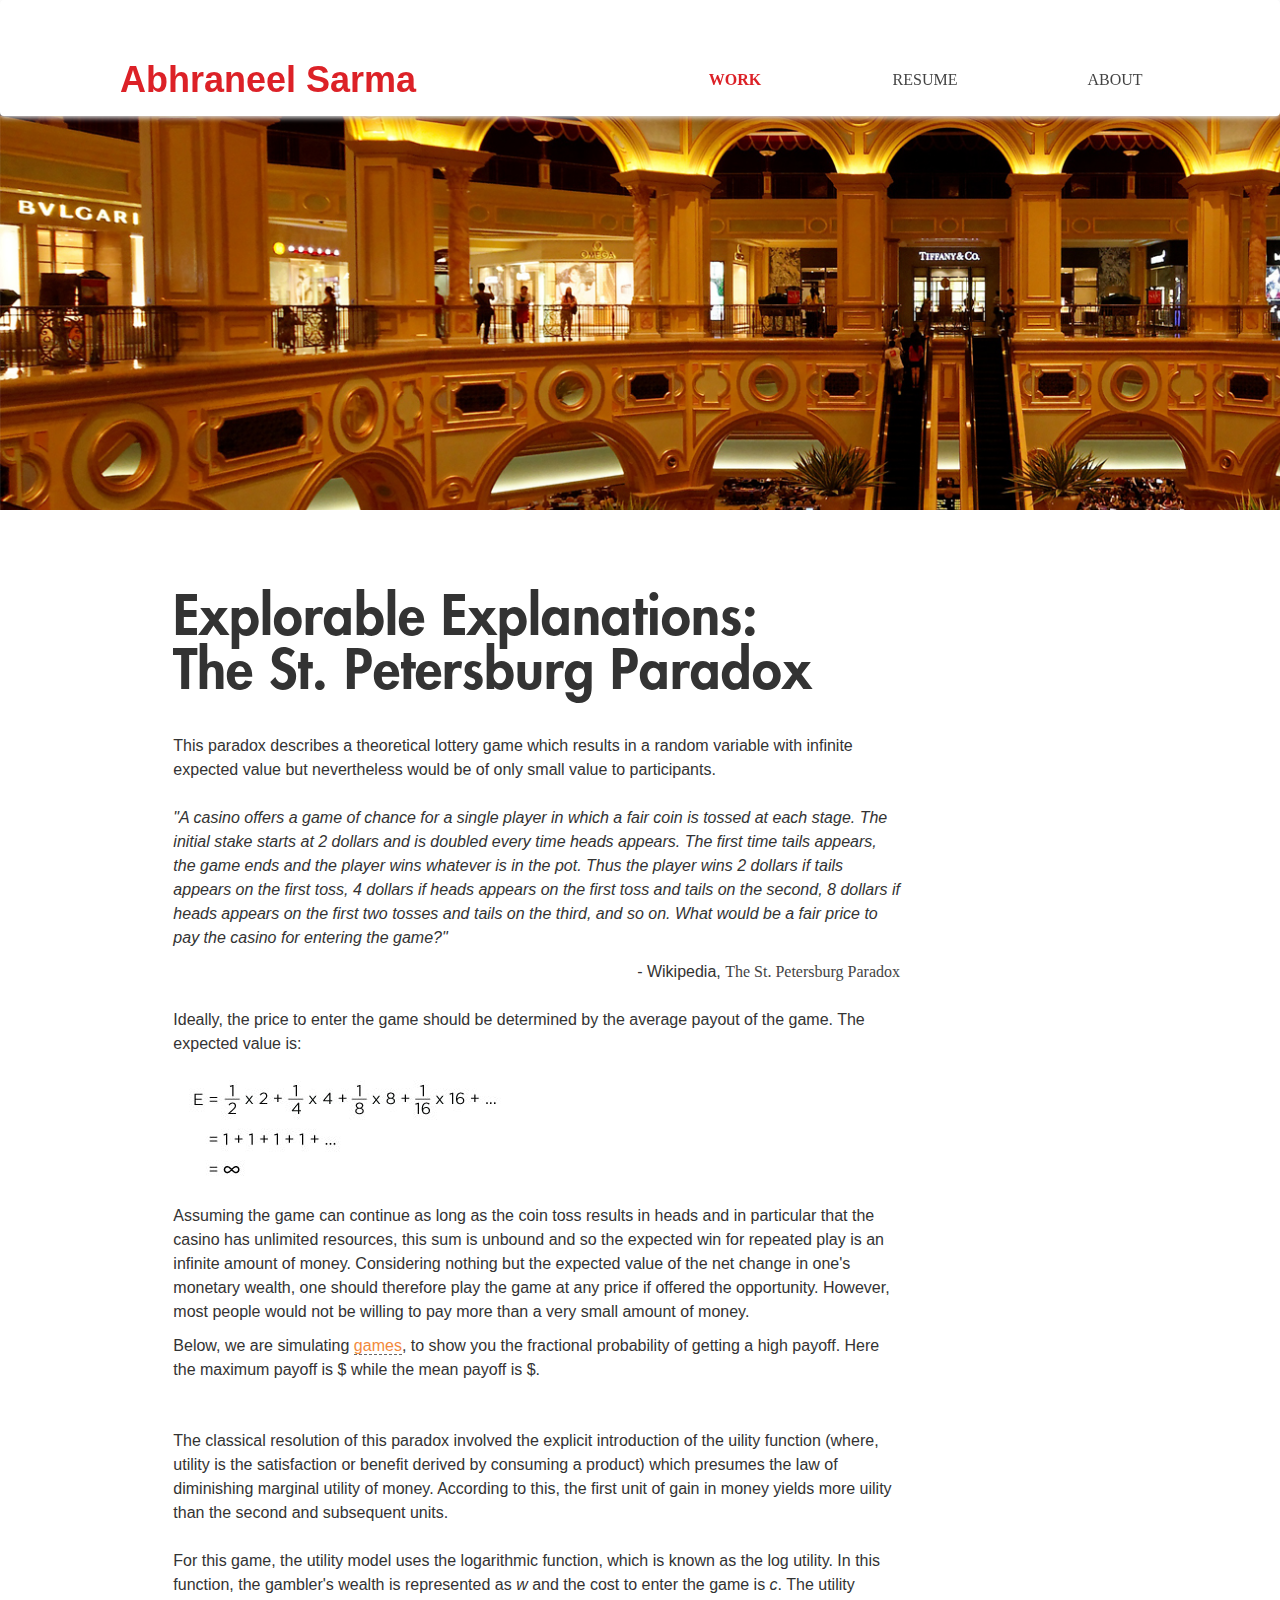
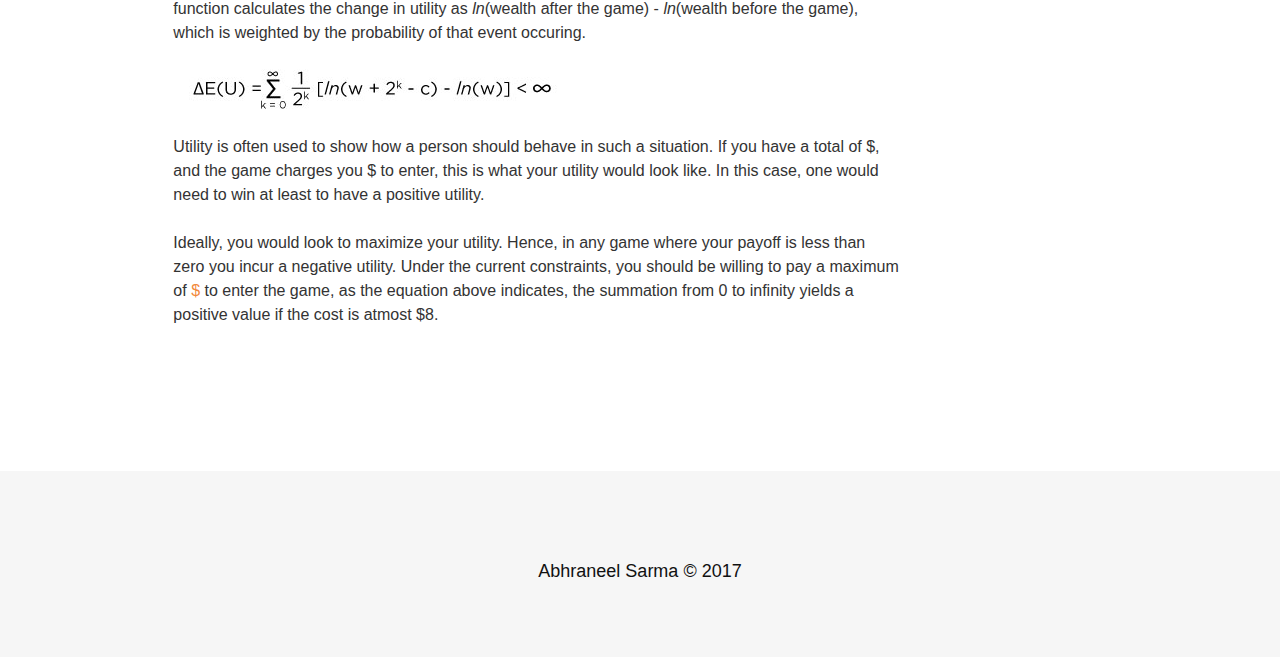
==== commit 57d97c4c: "Style updates" ====
--- a/index.html
+++ b/index.html
@@ -98,39 +98,45 @@
 
 <body id="page-top" class="index" onload="setUpTangle();">
     <!-- Navigation Bar -->
-    <div class="navbar nav-fix-top">
-        <div class="row">
-            <div class="col-md-10 col-md-offset-1 col-xs-12 text-center">
-                <div class="container">
-                    <a class="page-header" id="title-header" href="../index.html">
-                        <h1 class="text-shrink">Abhraneel Sarma</h1>
-                    </a>
-                    
-                    <div class="hr">
-                        <div class="row">
-                            <div class="col-sm-2 col-sm-offset-3 col-xs-4">
-                                <div class="nav-page-tabs">
-                                    <div class="current-page">
-                                        <a class="quick-links-current" href="../index.html">Work</a>
+    <div class="row">
+        <nav class="navbar nav-fix-top" style="box-shadow: 0px 2px 5px #ddd;">
+            <div class="container">
+                <div class="col-sm-12 navbar-header"> 
+                    <div class="row">  
+                        <div class="col-sm-6">
+                            <a class="page-header" href="../index.html">
+                                <h1 class="margin-top-lmd">Abhraneel Sarma</h1>
+                            </a>
+                        </div>
+                        <div class="col-sm-6">
+                            <div class="hr margin-top-lmd">
+                                <div class="row">
+                                    <div class="col-sm-4 col-xs-4">
+                                        <div class="nav-page-tabs">
+                                            <div class="current-page">
+                                                <a class="quick-links-current" href="../index.html">Work</a>
+                                            </div>
+                                        </div>
                                     </div>
-                                </div>
-                            </div>
-                            <div class="col-sm-2 col-xs-4">
-                                <div class="nav-page-tabs">
-                                    <a class="quick-links" href="https://drive.google.com/file/d/0B7ZA2gHdFDLhdS1PcTJvRTFCVG8/view?usp=sharing" target="_blank">Resume</a>
-                                </div>
-                            </div>
-                            <div class="col-sm-2 col-xs-4">
-                                <div class="nav-page-tabs">
-                                    <a class="quick-links" href="../about/index.html">About</a>
+                                    <div class="col-sm-4 col-xs-4">
+                                        <div class="nav-page-tabs">
+                                            <a class="quick-links" href="https://drive.google.com/file/d/0B7ZA2gHdFDLhdS1PcTJvRTFCVG8/view?usp=sharing" target="_blank">Resume</a>
+                                        </div>
+                                    </div>
+                                    <div class="col-sm-4 col-xs-4">
+                                        <div class="nav-page-tabs">
+                                            <a class="quick-links" href="../about/index.html">About</a>
+                                        </div>
+                                    </div>
                                 </div>
                             </div>
                         </div>
                     </div>
                 </div>
             </div>
-        </div>
-    </div>
+        </nav>
+    </div>
+    
 
     <div class="container-fluid">
         <div class="cover-image"></div>
@@ -139,10 +145,9 @@
     <div class="container">
         <div class="row">
             <div class="col-md-8 col-md-offset-1">
-                <h2>Explorable Explanations</h2>
-                <h4 class="margin-top-md">The St. Petersburg Paradox</h4>
-                <p>This paradox describes a theoretical lottery game which results in a random variable with infinite expected value but nevertheless would be of only small value to participants.</p>
-                <p class="margin-top-sm"><i>"A casino offers a game of chance for a single player in which a fair coin is tossed at each stage. The initial stake starts at 2 dollars and is doubled every time heads appears. The first time tails appears, the game ends and the player wins whatever is in the pot. Thus the player wins 2 dollars if tails appears on the first toss, 4 dollars if heads appears on the first toss and tails on the second, 8 dollars if heads appears on the first two tosses and tails on the third, and so on. What would be a fair price to pay the casino for entering the game?"</i></p><p style="text-align: right">- Wikipedia</p>
+                <h2 class="margin-top-lg">Explorable Explanations:<br>The St. Petersburg Paradox</h2>
+                <p class="margin-top-md">This paradox describes a theoretical lottery game which results in a random variable with infinite expected value but nevertheless would be of only small value to participants.</p>
+                <p class="margin-top-sm"><i>"A casino offers a game of chance for a single player in which a fair coin is tossed at each stage. The initial stake starts at 2 dollars and is doubled every time heads appears. The first time tails appears, the game ends and the player wins whatever is in the pot. Thus the player wins 2 dollars if tails appears on the first toss, 4 dollars if heads appears on the first toss and tails on the second, 8 dollars if heads appears on the first two tosses and tails on the third, and so on. What would be a fair price to pay the casino for entering the game?"</i></p><p style="text-align: right">- Wikipedia, <a target="_blank" href="https://en.wikipedia.org/wiki/St._Petersburg_paradox">The St. Petersburg Paradox</a></p>
                 <p class="margin-top-sm">Ideally, the price to enter the game should be determined by the average payout of the game. The expected value is:</p>
                 <img class="img-responsive margin-top-sm" src="images/expectation.jpg">
                 <p class="margin-top-sm">Assuming the game can continue as long as the coin toss results in heads and in particular that the casino has unlimited resources, this sum is unbound and so the expected win for repeated play is an infinite amount of money. Considering nothing but the expected value of the net change in one's monetary wealth, one should therefore play the game at any price if offered the opportunity. However, most people would not be willing to pay more than a very small amount of money.</p>
@@ -176,6 +181,31 @@
 
 <!-- Custom JS -->
 <script type="text/javascript" src="js/randomize.js"></script>
+<script>
+
+    $(window).scroll(function() {
+            if ($(document).scrollTop() > 50) {
+                $('h1').addClass('text-shrink');
+                $('.hr').addClass('header-shrink');
+                $('.hr').removeClass('margin-top-lmd');
+                $('h1').removeClass('margin-top-lmd');
+            } else {
+                $('h1').removeClass('text-shrink');
+                $('.hr').removeClass('header-shrink');
+                $('.hr').addClass('margin-top-lmd');
+                $('h1').addClass('margin-top-lmd');
+            }
+        });
+
+
+    (function(h,o,t,j,a,r){
+        h.hj=h.hj||function(){(h.hj.q=h.hj.q||[]).push(arguments)};
+        h._hjSettings={hjid:448403,hjsv:5};
+        a=o.getElementsByTagName('head')[0];
+        r=o.createElement('script');r.async=1;
+        r.src=t+h._hjSettings.hjid+j+h._hjSettings.hjsv;
+        a.appendChild(r);
+    })(window,document,'//static.hotjar.com/c/hotjar-','.js?sv=');
 </script>
 
 </html>
--- a/Tangle/TangleKit/TangleKit.css
+++ b/Tangle/TangleKit/TangleKit.css
@@ -21,7 +21,7 @@
 
 .TKToggle {
 	color: #46f;
-	border-bottom: 1px dashed #46f;
+	border-bottom: 1px dashed #666;
 	cursor: pointer;
 }
 
@@ -31,7 +31,7 @@
 .TKAdjustableNumber {
 	position:relative;
 	color: #f2893b;
-	border-bottom: 1px dashed #46f;
+	border-bottom: 1px dashed #666;
 }
 
 .TKAdjustableNumberHover {
@@ -39,11 +39,12 @@
 
 .TKAdjustableNumberDown {
 	color: #f2893b;
-	border-bottom: 1px dashed #46f;
+	border-bottom: 1px dashed #666;
 }
 
 .TKAdjustableNumberHelp {
-	position:absolute;
+	position: absolute;
+	margin-top: 10px;
 	color: #666;
 	font: 9px "Helvetica-Neue", "Arial", sans-serif;
 }
--- a/css/custom.css
+++ b/css/custom.css
@@ -1,13 +1,8 @@
-@font-face {
-    font-family: gotham-L;
-    src: url(Gotham/Gotham-Light.otf);
-}
-
 p {
-  font-family: 'gotham-L', sans-serif;
-  font-weight: 700;
-  font-size: 14px;
-  line-height: 21px;
+  font-family: 'Avenir Next', sans-serif;
+  font-weight: 400;
+  font-size: 16px;
+  line-height: 24px;
 }
 
 .inline-text {
--- a/css/portfolio.css
+++ b/css/portfolio.css
@@ -20,58 +20,101 @@
     overflow-x: hidden;
 }
 
+
+/*
+============================
+	START OF TEXT CLASSES		 
+============================
+*/
+
+/* Primary header */
 h1{
 	font-size: 36px;
-    font-family: 'Avenir Next', sans-serif;
-    font-weight: 600;
-    color: #dc2127;
-    margin: 36px 0px 16px 0px;
-    -webkit-transition: all 0.5s ease;
-	transition: all 0.5s ease;
-}
-
-.cover-page-margin{
-	margin-top: 60px !important;
-}
-
+	font-family: 'Avenir Next', sans-serif;
+	font-weight: 600;
+	color: #dc2127;
+}
+
+/* Header on project pages wpost-scroll-down */
 h1.text-shrink{
-	font-size: 21px;	
-    margin: 12px 0px 12px 0px;
-}
-
-h2.text-over-img{
-	position: relative; 
-	width: 100%;
-}
-
+	-webkit-transition: all 0.5s ease;
+	transition: all 0.5s ease;
+	font-size: 21px;
+	line-height: 40px;
+	margin: 12px 0px 12px 0px;
+}
+
+/* Text in project banners */
+h2 {
+	font-family: 'futura-b', serif;
+	font-size: 54px;
+	line-height: 54px;
+}
+
+/* Section headers in project pages*/
+h3 {
+	font-family: 'Avenir Next', sans-serif;
+	font-weight: 600;
+	font-size: 30px;
+	color: #444;
+}
+
+/* Default heading text size */
 h4{
+	font-size: 20px;
+	font-family: 'Avenir Next';
+	font-weight: 500;
+}
+
+h6 {
+	font-family: 'Avenir Next';
+	font-weight: 700;
 	font-size: 16px;
-	font-family: 'Avenir Next';
-    font-weight: 300;
-    line-height: 20px;
-    color: #282828;
-    margin: 16px 0px 24px 0px;
-}
-
-.uppercase{
+	margin-bottom: 12px;
+	color: #444;
+}
+
+/* Landing page bio text */
+h4.short-caption {
+	color: #444;
+	line-height: 30px;
+	margin: 16px 0px 24px 0px;
+}
+
+/* Project Page details sub-headers*/
+.project-details{
 	text-transform: uppercase;
-}
-
-a.page-header:hover,
-a.page-header:focus,
-a.page-header:active {
-	text-decoration: none;
-	color: #f47d39;
-}
-
-.circle{
-	border-style: solid;
-	border-width: 1pt;
-	border-color: #dc2127;
-	border-radius: 50%;
-	width: 32px;
-	height: 32px;
-}
+	color: #2f9ba0 !important;
+}
+
+p.project-detail-subheaders{
+	font-weight: 700;
+	color: #444;
+	line-height: 24px;
+	margin-bottom: 0px;
+	vertical-align: middle;
+}
+
+.body-header-1{}
+
+.body-text{
+	vertical-align: middle;
+}
+
+/* Footer text */
+p.footer-text{
+	margin-top: 24px;
+	font-weight: 500;
+	color: #111;
+	font-size: 18px;
+}
+
+/*
+============================
+	END OF TEXT CLASSES		 
+============================
+*/
+
 
 div.tooltip-container {
 	display: none;
@@ -91,473 +134,145 @@
 	margin: 0px;
 }
 
-a.social-icons{
-	color: #dc2127;
-}
-
-a.social-icons:hover,
-a.social-icons:focus,
-a.social-icons:active {
-	text-decoration: none;
-	color: #fff;
-}
-
-.circle:hover{
-	background-color: #dc2127;
-	border-color: #dc2127;
-}
-
-.fa.tiny {
-    width: 32px;
-    height: 32px;
-    line-height: 32px;
-}
-
-.nav-fix-top {
-	position: fixed;
-	width: 100%;
-	z-index: 99;
-}
-
-.navbar{
-	border: 0px;
-	background: white;
-	-webkit-transition: all 0.5s ease;
-	transition: all 0.5s ease;
-}
-
-div.hr {
-	background: #fff  no-repeat scroll center;
-	height: 43px;
-    /*border-top: 1px solid #a5a4a4;
-    border-bottom: 1px solid #a5a4a4;*/
-    -webkit-transition: all 0.5s ease;
-	transition: all 0.5s ease;
-}
-
-div.header-shrink{
-	height: 28px;
-}
-
-div.current-page{
-	padding-left: 24px;
-	padding-right: 24px;
-	border-bottom: 3px solid #dc2127;
+/*
+==================================
+	START OF HYPERLINK CLASSES		 
+==================================
+*/
+
+a{
+	font-family: 'Avenir Next';
+	font-weight: 500;
+	color: #444;
+	font-size: 16px;
 	display: inline-block;
-	margin-top: 16px;
-}
-
-div.nav-page-tabs{
-	-webkit-transition: all 0.5s ease;
-	max-width: 100%;
-	max-height: 43px;
-	display: inline-block;
-	transition: all 0.5s ease;
-}
-
-div.nav-page-tabs.shrink{
-	height: 28px !important;
-	display: inline-block;
+	text-decoration: none;
+}
+
+a:hover,
+a:focus,
+a:active
+ {
+	text-decoration: none;
+	color: #f2893b;
 }
 
 a.quick-links{
 	text-transform: uppercase;
-	font-family: 'Avenir Next';
-	font-weight: 400;
-	color: #4c4c4d;
-	font-size: 16px;
-	line-height: 56px;
-	-webkit-transition: all 0.5s ease;
-	transition: all 0.5s ease;
-}
-
-a.quick-links.quick-links-shrink{
-	line-height: 26px;
+	line-height: 40px;
+	-webkit-transition: all 0.5s ease;
+	transition: all 0.5s ease;
 }
 
 a.quick-links:hover,
 a.quick-links:focus,
 a.quick-links:active {
-    text-decoration: none;
-    color: #dc2127;
+	text-decoration: none;
+	color: #dc2127;
 }
 
 a.quick-links-current{
 	text-transform: uppercase;
-	font-family: 'Avenir Next';
-	font-weight: 400;
+	font-weight: 600 !important;
 	color: #dc2127;
 	font-size: 16px;
 	margin-bottom: 0px;
-	line-height: 24px;
+	line-height: 40px;
 }
 
 a.quick-links-current:hover,
 a.quick-links-current:focus,
 a.quick-links-current:active {
-    text-decoration: none;
-}
-
-.content {
-	font-family: 'Aevnir Next';
-	font-weight: 400;
-	color: #444444;
-	font-size: 14px;
-}
-
-.cover{
-	padding-left: 0px;
-	padding-right: 0px;
-	margin-top: 144px;
-}
-
-.project-img{
-	padding: 48px;
-}
-
-div.sr {
-	height: 2px;
-    background: #333;
-    margin: 18px 0px;
-}
-
-h3.sub-header{
-	font-family: 'Avenir';
-	font-weight: 400;
-	font-size: 18px;
-	line-height: 26px;
-	color: #757575;
+	text-decoration: none;
+}
+
+
+a.page-header{
 	margin: 0px;
-}
-
+	padding: 0px !important;
+	border: none;
+}
+
+a.page-header:hover,
+a.page-header:focus,
+a.page-header:active {
+	text-decoration: none;
+}
+
+/*
+==================================
+	END OF HYPERLINK CLASSES		 
+==================================
+*/
+
+
+/*
+==================================
+	START OF NAVBAR CLASSES		 
+==================================
+*/
+
+.nav-fix-top {
+	position: fixed !important;
+	width: 100%;
+	z-index: 999;
+	left: 0px !important;
+}
+
+.navbar{
+	border: 0px;
+	margin: 0px;
+	background: white;
+	-webkit-transition: all 0.5s ease;
+	transition: all 0.5s ease;
+}
+
+div.hr {
+	background: #fff  no-repeat scroll center;
+	height: 56px;
+	-webkit-transition: all 0.5s ease;
+	transition: all 0.5s ease;
+}
+
+div.header-shrink{
+	height: 40px;
+	margin: 12px 0px;
+}
+
+div.current-page{
+	text-align: center;
+	display: inline-block;
+}
+
+div.nav-page-tabs{
+	-webkit-transition: all 0.5s ease;
+	width: 100%;
+	max-height: 40px;
+	display: inline-block;
+	transition: all 0.5s ease;
+	text-align: center;
+}
+
+/*
+==================================
+	END OF NAVBAR CLASSES		 
+==================================
+*/
+
+
+/* Page Footer */
 div.page-footer{
-	padding: 24px 0px;
-	background-color: #2f9ba0;	
-}
-
-div.project-list {
-	width: 180px;
-	height: 36px;
-	display: inline-block;
-}
-
-p.footer-text{
-	margin: 24px 0px 24px 0px;
-	line-height: 24px;
-	font-family: 'Avenir Next';
-	font-weight: 500;
-	color: #fff;
-	font-size: 16px;
-}
-
-.no-pad {
-	padding: 0px;
-}
-
-.left-pad {
-	padding-left: 36px;
-}
-
-.bio-header {
-	font-family: 'Avenir Next';
-	text-transform: uppercase;
-}
-
-.div-btn{
-	margin: auto;
-	height: 36px;
-	width: 144px;
-	background-color: #282828;
-	color: white;
-	line-height: 36px;
-	text-align: center;
-	font-family: 'Avenir Next';
-	font-size: 14px;
-	text-transform: uppercase;
-}
-
-.btn-color-outline {
-	max-height: 32px;
-	max-width: 144px;
-	line-height: 32px;
-	text-align: center;
-	font-family: 'Avenir Next';
-	font-size: 16px;
-	text-transform: uppercase;
-	cursor: pointer;
-}
-
-a.cstm-btn-class{
-	margin: 12px auto;
-	display: block;
-	width: 144px;
-	border: solid 2px #fff;
-	color: #fff;
-	border-radius: 2px;
-}
-
-a.cstm-btn-class:focus,
-a.cstm-btn-class:active,
-a.cstm-btn-class:hover{
-	text-decoration: none;
-	background-color: #dc2127;
-	border: solid 2px #dc2127;
-	color: #fff;
-}
-
-a.body-link{
-	color: #444;
-	font-weight: 400;
-	text-decoration: underline;
-}
-
-a.body-link:focus,
-a.body-link:active,
-a.body-link:hover{
-	color: #f2893b;
-}
-
-
-.insta {
-	padding: 0px 36px;
-}
-
-.portfolio-item{
-	width: 100%;
-	margin: 0px;
-}
-
-div.cover-text-placeholder{
-	margin: auto;
-	padding: 18px 0px;
-	z-index: 99;
-	background-color: #000;
-	opacity: 0.8;
-}
-
-h2.cover-title {
-	color: #fff;
-	font-family: 'Avenir Next', sans-serif;
-    font-size: 36px;
-    font-weight: 600;
-    
-}
-
-.page-header-bd {
-    font-family: 'futura-b', sans-serif;
-    font-size: 36px;
-    font-color: #444 !important;
-}
-
-h4.cover-subtitle {
-	color: #fff;
-	font-family: 'Avenir Next', sans-serif;
-	font-weight: 300;
-    font-size: 18px;
-    line-height: 27px;
-    margin: 0px;   
-}
-
-h6.cover-text {
-	color: #fff;
-	font-family: 'Avenir Next';
-    font-size: 18px;
-    margin-top: 20px;
-}
-
-.caption-holder {
-	position: absolute;
-    width: calc(100% - 10px);
-    height: calc(100% - 10px);
-    opacity: 0;
-    background: #111;
-    -webkit-transition: all ease .5s;
-    -moz-transition: all ease .5s;
-    transition: all ease .5s;
-}
-
-.caption-holder:hover {
-    opacity: 0.9;
-}
-
-.caption-content {
-    position: absolute;
-    top: 50%;
-    width: 100%;
-    height: 20px;
-    margin-top: -24px;
-    text-align: center;
-    font-family: 'futura', sans-serif;
-    font-size: 21px;
-    color: #fff;
-}
-
-.caption-keyword {
-    position: absolute;
-    top: 50%;
-    width: 100%;
-    height: 20px;
-    margin-top: 8px;
-    padding: 0px 12px;
-    text-align: center;
-    font-family: 'futura-light', sans-serif;
-    font-style: italic;
-    font-size: 14px;
-    color: #fff;
-}
-
-.caption-content i {
-    margin-top: -12px;
-}
-
-.caption-content h3,
-.caption-content h4 {
-    margin: 0;
-}
-
-.img-thumbnail {
-	padding: 0px !important;
-	border: 0px;
-	border-radius: 0px;
-}
-
-.vertical-center {
-	vertical-align: middle;
-}
-
-.page-sub-header{
-	font-family: 'Avenir Next';
-	font-weight: 700;
-	font-size: 16px;
-	margin-bottom: 12px;
-	color: #2f9ba0;
-	text-transform: uppercase;
-}
-
-.cstm-section-header{
-	font-family: 'Avenir Next', sans-serif;
-	font-weight: 600;
-	font-size: 30px;
-	color: #444;
-}
-
-.section-sub-header{
-	font-family: 'Avenir Next', sans-serif;
-	font-weight: 600;
-	font-size: 16px;
-	color: #666;
-}
-
-.text-dark {
-	color: #444 !important;
-}
-
-.to-upper {
-	text-transform: uppercase;
-}
-
-.body-text{
-	font-family: 'Avenir Next';
-	font-weight: 400;
-	color: #4c4d4d;
-	font-size: 16px;
-	line-height: 24px;
-	vertical-align: middle;
-}
-
-.project-details{
-	font-family: 'Avenir Next';
-	font-weight: 700;
-	color: #4c4d4d;
-	font-size: 16px;
-	line-height: 24px;
-	vertical-align: middle;
-}
-
-.ref-text {
-	font-family: "Avenir Next";
-	font-weight: 300;
-	font-size: 12px;
-	color: #666;
-}
-
-.caption-text{
-	font-family: 'Avenir Next';
-	font-weight: 400;
-	font-size: 14px;
-}
-
-.contact-text {
-	font-family: 'Avenir Next';
-	font-weight: 400;
-	color: #f47d39;
-	font-size: 16px;
-	display: inline-block;
-	margin-left: 12px;
-}
-
-.thumb-icon {
-	width: 48px;
-	margin-right: 24px;
-	float: left !important;
-	display: inline-block;
-}
-
-.thumb-icon-alt {
-	width: 64px;
-	display: block;
-	margin: auto;
-}
-
-.cstm-ul {
-	margin-top: 6px;
-	height: 3px;
-	width: 100px;
-	background-color: #FF9555;
-}
-
-.circle-bound-box{
-	margin: auto;
-	height: 36px;
-	width: 36px;
-	border-radius: 50%;
-	border: 1px solid #444;
-	line-height: 34px;
-	font-size: 21px;
-	font-family: 'Avenir Next';
-	color: #444;
-}
-
-.pt-circle{
-	height: 12px;
-	width: 12px;
-	border-radius: 50%;
-	border: 1.6px solid #444;
-	margin: 6px auto;
-}
-
-.pt-line {
-	min-height: 20px;
-	width: 0.8px;
-	background-color: #444;
-	margin: 6px auto;
-}
-
-ul.body-text{
-	list-style-type: circle;
-	color: #444;
-}
-
-ul.nolist{
-	list-style-type: none;
-}
-
-.list-section-header {
-	font-family: 'Avenir Next';
-	font-weight: 700;
-	font-size: 18px;
-	text-transform: uppercase;
-}
+	padding: 64px 0px;
+	background-color: #f6f6f6;
+}
+
+
+
+/*
+================================
+	START OF MARGIN CLASSES
+================================
+*/
 
 .margin-shift-up{
 	margin-top: -12px;
@@ -603,6 +318,10 @@
 	margin-bottom: 24px !important;
 }
 
+.margin-pf {
+	margin-bottom: 60px;
+}
+
 .margin-top-md {
 	margin-top: 36px !important;
 }
@@ -612,11 +331,11 @@
 }
 
 .margin-top-lmd {
-	margin-top: 56px !important;
+	margin-top: 60px !important;
 }
 
 .margin-btm-lmd {
-	margin-bottom: 56px !important;
+	margin-bottom: 60px !important;
 }
 
 .margin-top-lg {
@@ -640,8 +359,8 @@
 	padding: 5px !important;
 }
 
-.padding-sm {
-	padding: 5px !important;
+.padding-md {
+	padding: 15px !important;
 }
 
 .no-padding {
@@ -660,129 +379,11 @@
 	margin-top: 27px !important;
 }
 
-.arrow-container{
-	width: 100%;
-}
-
-.img-sm {
-	height: 40px;
-	margin-top: 12px;
-	margin-left: 240px
-}
-
-.inline-elem{
-	display: inline-block;
-}
-
-.play-store-link{
-	max-width: 120px;
-}
-
-.ref-link {
-	text-decoration: none;
-	font-family: 'Avenir Next', sans-serif;
-	font-size: 16px;
-	font-weight: 400;
-	color: #4c4d4d;
-	font-size: 16px;
-	line-height: 24px;
-	border-bottom: 1px #dc2127 solid;
-}
-
-a.ref-link:hover,
-a.ref-link:focus,
-a.ref-link:active
- {
- 	text-decoration: none;
-	color: #dc2127;
-}
-
-.dark-bg-container{
-	background-color: #333;
-	padding: 96px 0px;
-}
-
-.solid-bg-container{
-	background-color: #2f9ba0;
-	padding: 96px 0px;
-}
-
-#modal-img {
-    border-radius: 5px;
-    cursor: pointer;
-    transition: 0.3s;
-}
-
-#modal-img:hover {opacity: 0.7;}
-
-/* The Modal (background) */
-.modal {
-    display: none; /* Hidden by default */
-    position: fixed; /* Stay in place */
-    z-index: 999; /* Sit on top */
-    padding-top: 100px; /* Location of the box */
-    left: 0;
-    top: 0;
-    width: 100%; /* Full width */
-    height: 100%; /* Full height */
-    overflow: auto; /* Enable scroll if needed */
-    background-color: rgb(0,0,0); /* Fallback color */
-    background-color: rgba(0,0,0,0.9); /* Black w/ opacity */
-}
-
-/* Modal Content (Image) */
-.modal-content {
-    margin: auto;
-    display: block;
-    width: 80%;
-    max-width: 700px;
-}
-
-/* Add Animation - Zoom in the Modal */
-.modal-content, #caption { 
-    -webkit-animation-name: zoom;
-    -webkit-animation-duration: 0.6s;
-    animation-name: zoom;
-    animation-duration: 0.6s;
-}
-
-@-webkit-keyframes zoom {
-    from {-webkit-transform:scale(0)} 
-    to {-webkit-transform:scale(1)}
-}
-
-@keyframes zoom {
-    from {transform:scale(0)} 
-    to {transform:scale(1)}
-}
-
-/* The Close Button */
-.close {
-    position: absolute;
-    top: 15px;
-    right: 35px;
-    color: #f1f1f1;
-    font-size: 40px;
-    font-weight: bold;
-    transition: 0.3s;
-}
-
-.close:hover,
-.close:focus {
-    color: #bbb;
-    text-decoration: none;
-    cursor: pointer;
-}
-
-.shadow-box{
-	box-shadow: 0px 2px 8px #bbb;
-	padding: 12px 24px;
-	min-height: 108px;
-}
-
-/* 100% Image Width on Smaller Screens */
-@media only screen and (max-width: 700px){
-    .modal-content {
-        width: 100%;
-    }
-}+
+/*
+================================
+	END OF MARGIN CLASSES
+================================
+*/
+
+
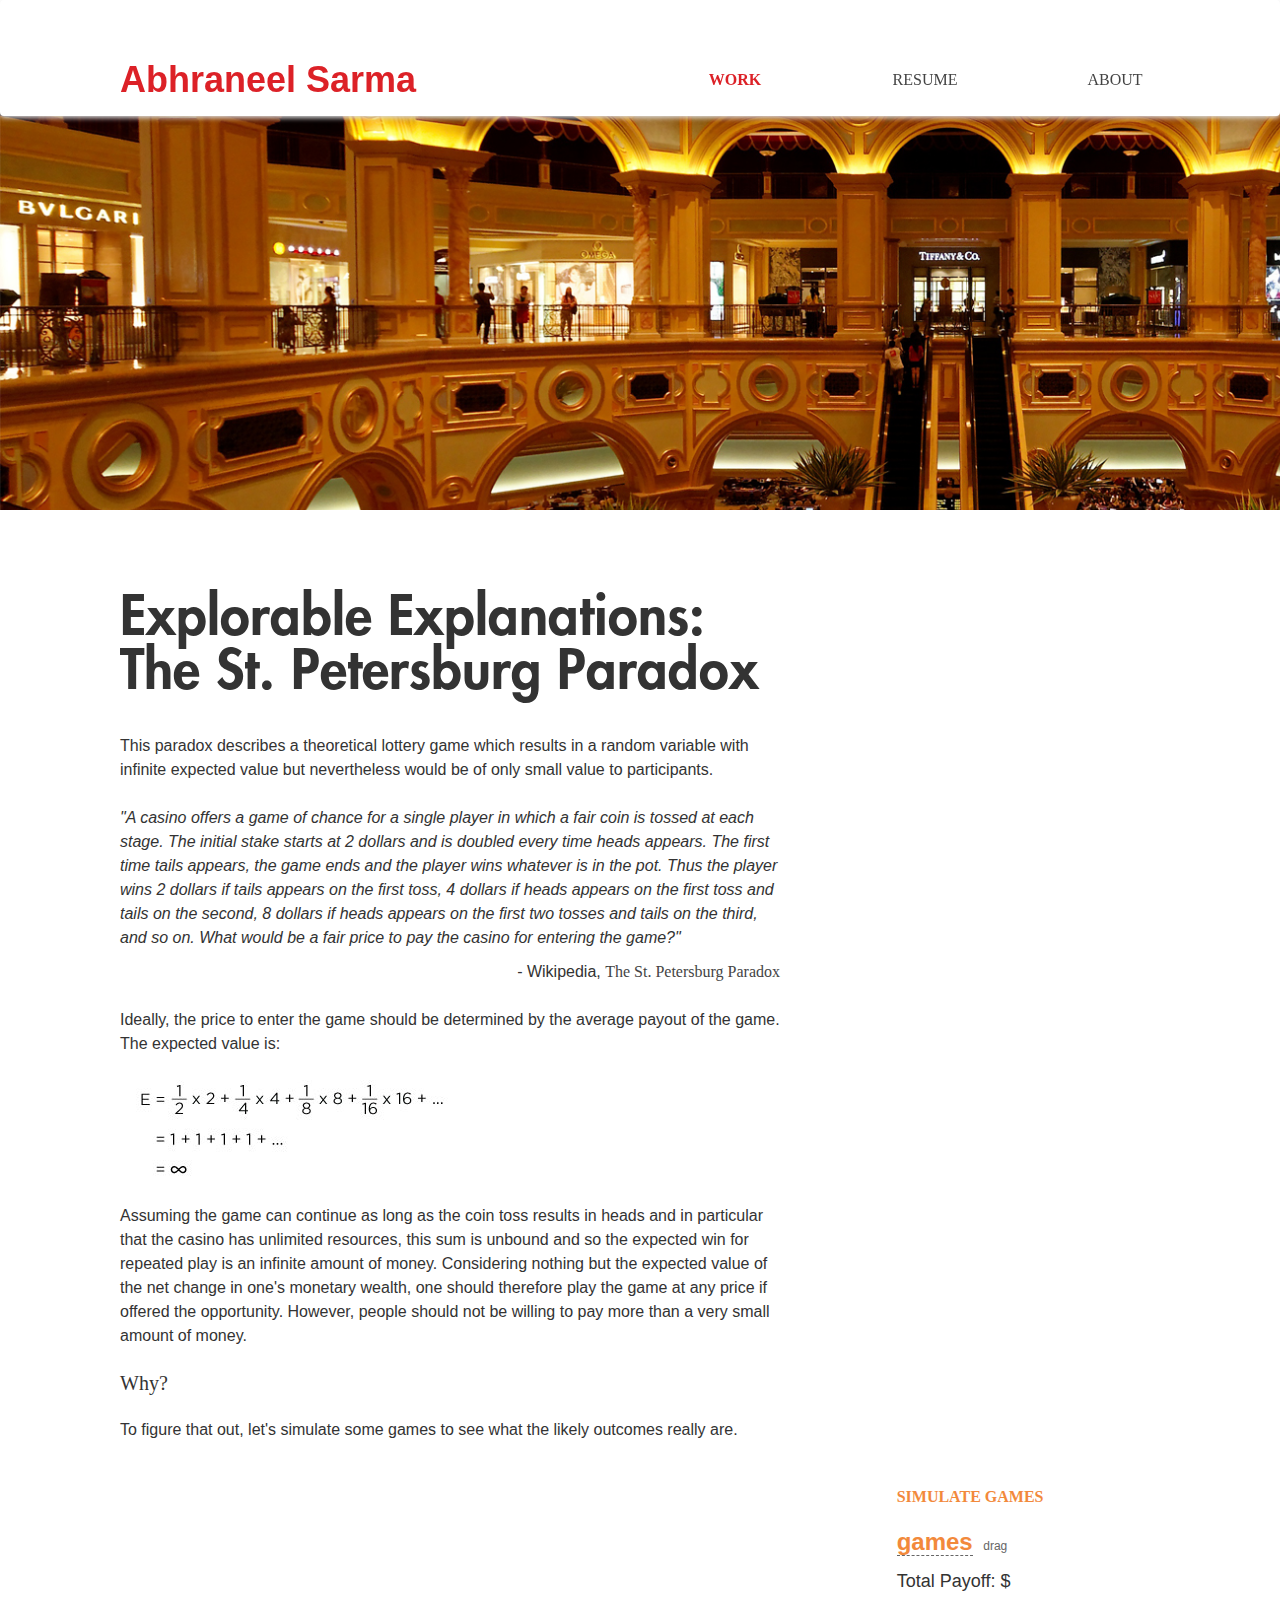
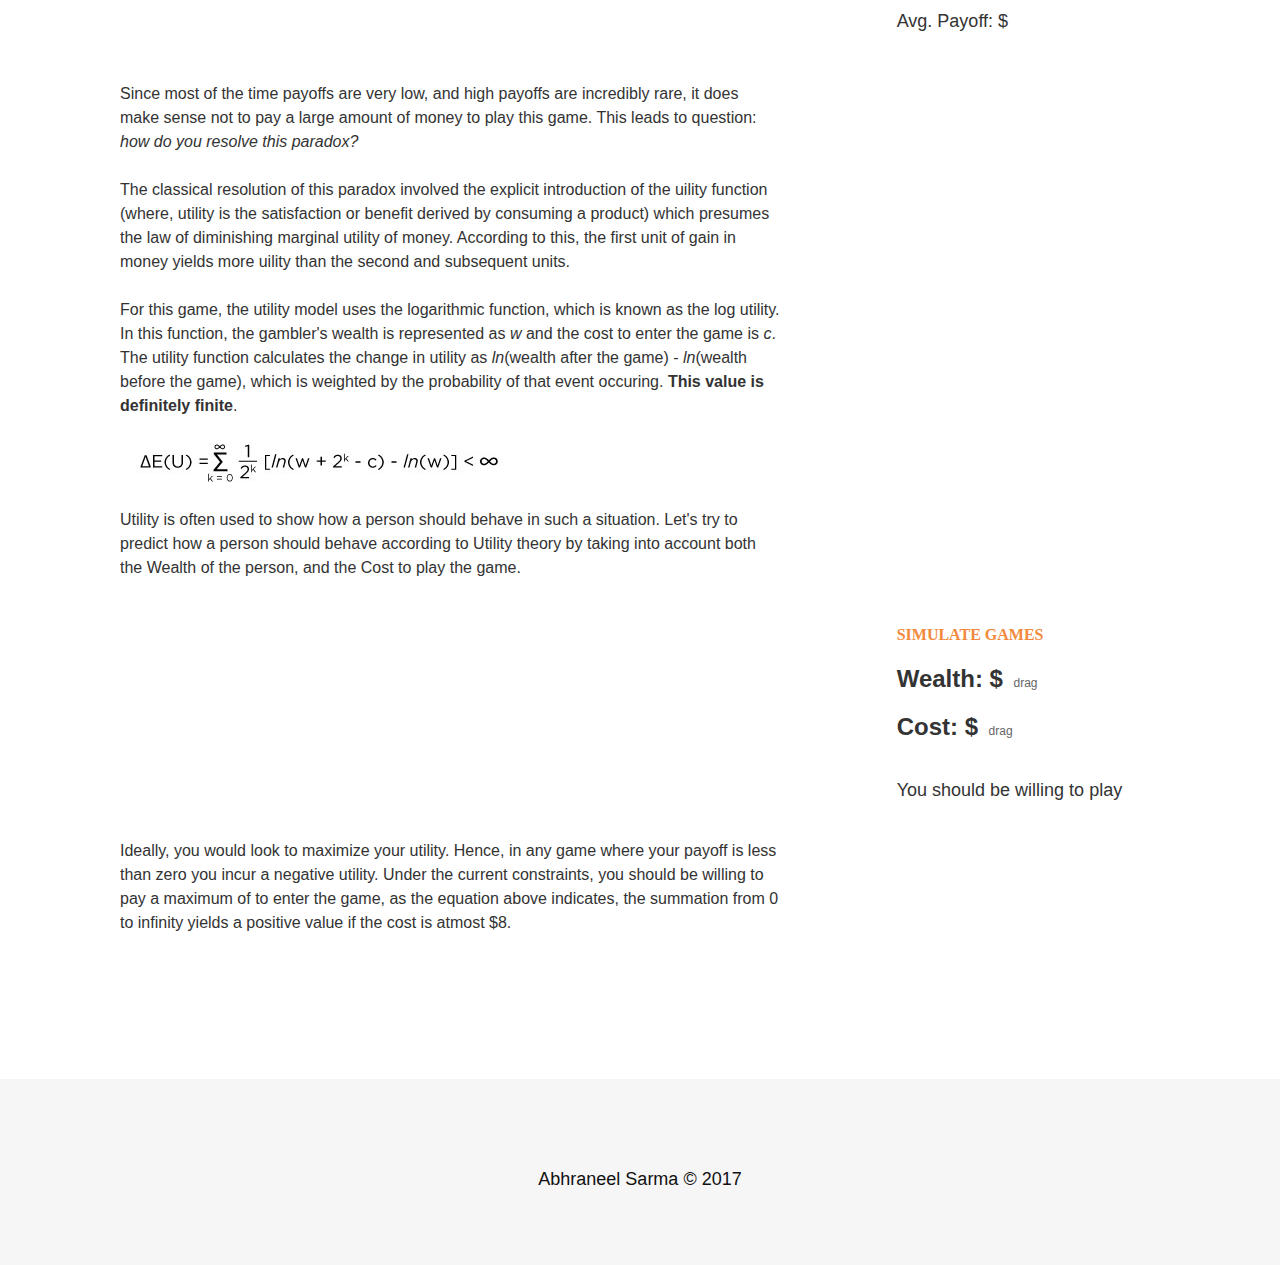
==== commit 3f0a729a: "Design" ====
--- a/index.html
+++ b/index.html
@@ -16,7 +16,7 @@
 
     <!-- D3 and JQuery Javascript -->
     <script src="http://ajax.googleapis.com/ajax/libs/jquery/1.8/jquery.min.js"></script>
-    <script src="https://d3js.org/d3.v3.min.js"></script>
+    <script src="https://d3js.org/d3.v4.min.js"></script>
 
     <!-- Bootstrap Core CSS  -->
     <link rel="stylesheet" href="https://maxcdn.bootstrapcdn.com/font-awesome/4.5.0/css/font-awesome.min.css">
@@ -37,7 +37,6 @@
 
     <script type="text/javascript">
         var payoff = [], //uninitialized list to store cointoss payoffs
-        count = {}, //empty objects to store count of the different payoffs yielded
         numGames = 20, //number of simulations
         wealth = 0;
 
@@ -46,8 +45,7 @@
         }
 
         function randomGenerator(n){
-            payoff = [];
-            count = {};
+            payoff = []; // empty the array
             for (i=0; i<n; i++){
                 var random, wins = 0, earn = 0;
                 do {
@@ -56,23 +54,24 @@
                 }
                 while (random)
                 earn = Math.pow(2, wins);
-                payoff.push(earn);
+                payoff.push(+earn);
             }
+            payoff.sort(function(a, b){return a-b});
         }
 
         function setUpTangle () {
             var element = document.getElementById("setGames");
             var tangle = new Tangle(element, {
                 initialize: function () {
-                    this.games = 20;
+                    this.games = numGames;
                 },
                 update: function () {
                     emptyCanvas();
                     randomGenerator(this.games);
+                    updateCanvas(payoff);
                     drawAxis(this.games, payoff);
                     drawPayoff(payoff);
-                    drawHist(payoff);
-                    this.payoff = d3.max(payoff);
+                    this.payoff = d3.sum(payoff);
                     this.avgPayoff = calcMean(payoff).toFixed(2);
                 }
             });
@@ -80,16 +79,21 @@
             var utilElem = document.getElementById("setUtility");
             var utilTangle = new Tangle(utilElem, {
                 initialize: function () {
-                    this.wealth = 20;
+                    this.wealth = 1000;
                     this.cost = 10;
                 },
                 update: function () {
                     emptyUtility();
-                    calcUtility(40, this.wealth, this.cost);
-                    plotUtility(40, this.wealth, this.cost);
-                    var maxSpend = calcMaxSpend(this.wealth);
-                    this.minPositive = "$"+Math.floor(Math.pow(2, (minIdx/2)));
-                    $('span#spend').text('$'+maxSpend);
+                    utilityVal = calcUtility(20, this.wealth, this.cost);
+                    plotUtility(20, utilityVal, this.wealth, this.cost);
+                    //var maxSpend = calcMaxSpend(this.wealth);
+                    if (util >= 0){
+                        this.minPositive = "";
+                    } else {
+                        this.minPositive = "not";
+                    }
+                    
+                    //$('span#spend').text('$'+maxSpend);
                 }
             });
         }
@@ -143,35 +147,62 @@
     </div>
 
     <div class="container">
-        <div class="row">
-            <div class="col-md-8 col-md-offset-1">
+            <div class="col-md-8">
                 <h2 class="margin-top-lg">Explorable Explanations:<br>The St. Petersburg Paradox</h2>
                 <p class="margin-top-md">This paradox describes a theoretical lottery game which results in a random variable with infinite expected value but nevertheless would be of only small value to participants.</p>
                 <p class="margin-top-sm"><i>"A casino offers a game of chance for a single player in which a fair coin is tossed at each stage. The initial stake starts at 2 dollars and is doubled every time heads appears. The first time tails appears, the game ends and the player wins whatever is in the pot. Thus the player wins 2 dollars if tails appears on the first toss, 4 dollars if heads appears on the first toss and tails on the second, 8 dollars if heads appears on the first two tosses and tails on the third, and so on. What would be a fair price to pay the casino for entering the game?"</i></p><p style="text-align: right">- Wikipedia, <a target="_blank" href="https://en.wikipedia.org/wiki/St._Petersburg_paradox">The St. Petersburg Paradox</a></p>
                 <p class="margin-top-sm">Ideally, the price to enter the game should be determined by the average payout of the game. The expected value is:</p>
                 <img class="img-responsive margin-top-sm" src="images/expectation.jpg">
-                <p class="margin-top-sm">Assuming the game can continue as long as the coin toss results in heads and in particular that the casino has unlimited resources, this sum is unbound and so the expected win for repeated play is an infinite amount of money. Considering nothing but the expected value of the net change in one's monetary wealth, one should therefore play the game at any price if offered the opportunity. However, most people would not be willing to pay more than a very small amount of money.</p>
-                <p id="setGames">Below, we are simulating <span data-var="games" class="TKAdjustableNumber" data-min="20" data-max="100"> games</span>, to show you the fractional probability of getting a high payoff. Here the maximum payoff is $<span data-var="payoff"></span> while the mean payoff is $<span data-var="avgPayoff"></span>.</p>
-            </div>
-        </div>
-
+                <p class="margin-top-sm">Assuming the game can continue as long as the coin toss results in heads and in particular that the casino has unlimited resources, this sum is unbound and so the expected win for repeated play is an infinite amount of money. Considering nothing but the expected value of the net change in one's monetary wealth, one should therefore play the game at any price if offered the opportunity. However, people should not be willing to pay more than a very small amount of money.</p>
+                <h4 class="margin-top-sm margin-btm-sm">Why?</h4>
+                <p>To figure that out, let's simulate some games to see what the likely outcomes really are.</p>
+        </div>
         <div class="row">
-            <div class="col-md-6">
-                <div class="payoffGame"></div>
-            </div>
-            <div class="col-md-6">
-                <div class="payoffHist"></div>
-            </div>
+            <div class="col-md-8">
+                <div class="payoffGame margin-top-sm"></div>
+            </div>
+            <div class="col-md-4">
+                <h6 class="project-details margin-top-md">Simulate games</h6>
+                <div id="setGames">
+                    <span>
+                        <p class="val-adjust" style="display: inline;"><span data-var="games" class="TKAdjustableNumber" data-min="20" data-max="100"> games</span></p>
+                        <p class="AdjustHelp">&nbsp; drag</p>
+                    </span>
+                <p class="sim-output">Total Payoff: $<span data-var="payoff"></span></p>
+                <p class="sim-output">Avg. Payoff: $<span data-var="avgPayoff"></span></p></div>
+            </div>
+        </div>
+        <!-- 
+        <div class="col-md-6">
+            <div class="payoffHist"></div>
+        </div> -->
+        <div class="col-md-8">
+            <p class="margin-top-md">Since most of the time payoffs are very low, and high payoffs are incredibly rare, it does make sense not to pay a large amount of money to play this game. This leads to question: <i>how do you resolve this paradox?</i></p>
+            <p class="margin-top-sm">The classical resolution of this paradox involved the explicit introduction of the uility function (where, utility is the satisfaction or benefit derived by consuming a product) which presumes the law of diminishing marginal utility of money. According to this, the first unit of gain in money yields more uility than the second and subsequent units.</p>
+            <p class="margin-top-sm">For this game, the utility model uses the logarithmic function, which is known as the log utility. In this function, the gambler's wealth is represented as <i>w</i> and the cost to enter the game is <i>c</i>. The utility function calculates the change in utility as <i>ln</i>(wealth after the game) - <i>ln</i>(wealth before the game), which is weighted by the probability of that event occuring. <b>This value is definitely finite</b>.</p>
+            <img class="img-responsive margin-top-sm" src="images/utility.jpg">
+            <p class="margin-top-sm">Utility is often used to show how a person should behave in such a situation. Let's try to predict how a person should behave according to Utility theory by taking into account both the Wealth of the person, and the Cost to play the game.</p>
         </div>
         <div class="row">
-            <div class="col-md-8 col-md-offset-1">
-                <p class="margin-top-md">The classical resolution of this paradox involved the explicit introduction of the uility function (where, utility is the satisfaction or benefit derived by consuming a product) which presumes the law of diminishing marginal utility of money. According to this, the first unit of gain in money yields more uility than the second and subsequent units.</p>
-                <p class="margin-top-sm">For this game, the utility model uses the logarithmic function, which is known as the log utility. In this function, the gambler's wealth is represented as <i>w</i> and the cost to enter the game is <i>c</i>. The utility function calculates the change in utility as <i>ln</i>(wealth after the game) - <i>ln</i>(wealth before the game), which is weighted by the probability of that event occuring.</p>
-                <img class="img-responsive margin-top-sm" src="images/utility.jpg">
-                <p class="margin-top-sm" id="setUtility">Utility is often used to show how a person should behave in such a situation. If you have a total of $<span data-var="wealth" class="TKAdjustableNumber" data-min="1" data-max="100000"></span>, and the game charges you $<span data-var="cost" class="TKAdjustableNumber" data-min="1" data-max="100000"></span> to enter, this is what your utility would look like. In this case, one would need to win at least <span data-var="minPositive"></span> to have a positive utility.</p>
+            <div class="col-md-8">
                 <div class="utilityPlot"></div>
-                <p class="margin-top-sm margin-btm-md" id="getSpend">Ideally, you would look to maximize your utility. Hence, in any game where your payoff is less than zero you incur a negative utility. Under the current constraints, you should be willing to pay a maximum of <span id="spend" data-var="spend">$</span> to enter the game, as the equation above indicates, the summation from 0 to infinity yields a positive value if the cost is atmost $8.
-            </div>
+            </div>
+            <div class="col-md-4">
+                <h6 class="project-details margin-top-md">Simulate games</h6>
+                <div id="setUtility">
+                    <p class="val-adjust" style="display: inline;">Wealth: $<span data-var="wealth" class="TKAdjustableNumber" data-min="2" data-max="100000" data-step="10"></span></p>
+                    <p class="AdjustHelp">&nbsp; drag</p>
+                    <br>
+                    <p class="val-adjust" style="display: inline;">Cost: $<span data-var="cost" class="TKAdjustableNumber" data-min="1" data-max="100000"></span></p>
+                    <p class="AdjustHelp">&nbsp; drag</p>
+                    <p class="sim-output margin-top-sm">You should <span class="val-output" data-var="minPositive"></span> be willing to play</p>
+                </div>
+            </div>
+        </div>
+        <div class="col-md-8">
+            <p class="margin-top-sm margin-btm-md" id="getSpend">Ideally, you would look to maximize your utility. Hence, in any game where your payoff is less than zero you incur a negative utility. Under the current constraints, you should be willing to pay a maximum of 
+                <!-- <span id="spend" data-var="spend">$</span>  -->
+            to enter the game, as the equation above indicates, the summation from 0 to infinity yields a positive value if the cost is atmost $8.</p>
         </div>
     </div>
     <div class="page-footer margin-top-xl">
@@ -196,16 +227,6 @@
                 $('h1').addClass('margin-top-lmd');
             }
         });
-
-
-    (function(h,o,t,j,a,r){
-        h.hj=h.hj||function(){(h.hj.q=h.hj.q||[]).push(arguments)};
-        h._hjSettings={hjid:448403,hjsv:5};
-        a=o.getElementsByTagName('head')[0];
-        r=o.createElement('script');r.async=1;
-        r.src=t+h._hjSettings.hjid+j+h._hjSettings.hjsv;
-        a.appendChild(r);
-    })(window,document,'//static.hotjar.com/c/hotjar-','.js?sv=');
 </script>
 
 </html>
--- a/Tangle/TangleKit/TangleKit.css
+++ b/Tangle/TangleKit/TangleKit.css
@@ -43,9 +43,16 @@
 }
 
 .TKAdjustableNumberHelp {
+	display: none !important;
 	position: absolute;
-	margin-top: 10px;
+	margin-top: 18px;
 	color: #666;
-	font: 9px "Helvetica-Neue", "Arial", sans-serif;
+	font: 12px "Helvetica-Neue", "Arial", sans-serif;
 }
 
+.AdjustHelp {
+	display: inline;
+	color: #666;
+	font: 12px "Avenir Next", sans-serif;
+}
+
--- a/css/custom.css
+++ b/css/custom.css
@@ -22,9 +22,17 @@
 }
 
 .axis-label {
-  color: #333;
-  font-family: 'gotham-L', sans-serif;
-  font-size: 14px;
+  fill: #4a4a4a !important;
+  font-family: 'Avenir Next', sans-serif;
+  font-weight: 500;
+  font-size: 24px;
+}
+
+.tickFormat {
+  fill: #4a4a4a !important;
+  font-family: 'Avenir Next', sans-serif;
+  font-weight: 500;
+  font-size: 16px;
 }
 
 .axis path,
@@ -36,7 +44,7 @@
 }
 
 text {
-  font-family: 'gotham-L', sans-serif;
+  font-family: 'Avenir Next', sans-serif;
   font-size: 14px;
 }
 
@@ -58,19 +66,39 @@
 
 .label-container{
   height: 32px;
-  width: 80px;
+  width: 100px;
   background-color: '#333';
 }
 
 text.data-label {
   fill: white;
-  font-family: 'gotham-L', sans-serif;
+  font-family: 'Avenir Next', sans-serif;
   font-weight: 300;
-  font-size: 12px;
+  font-size: 14px;
+  line-height: 32px;
 }
 
 .maxUtility {
   fill: none;
   stroke: #f2893b;
   stroke-width: 1.5px;
-}+}
+
+.val-adjust{
+  font-size: 24px;
+  font-weight: 600;
+  font-family: 'Avenir Next', 'Helvetica Neue', sans-serif;
+  line-height: 48px;
+}
+
+.val-output{
+  font-weight: 700;
+  text-transform: underline;
+}
+
+.sim-output{
+  font-size: 18px;
+  font-weight: 500;
+  font-family: 'Avenir Next', 'Helvetica Neue', sans-serif;
+  line-height: 30px;
+}
--- a/css/portfolio.css
+++ b/css/portfolio.css
@@ -84,7 +84,7 @@
 /* Project Page details sub-headers*/
 .project-details{
 	text-transform: uppercase;
-	color: #2f9ba0 !important;
+	color: #f2893b !important;
 }
 
 p.project-detail-subheaders{
@@ -134,6 +134,10 @@
 	margin: 0px;
 }
 
+b {
+	font-weight: 600;
+}
+
 /*
 ==================================
 	START OF HYPERLINK CLASSES		 
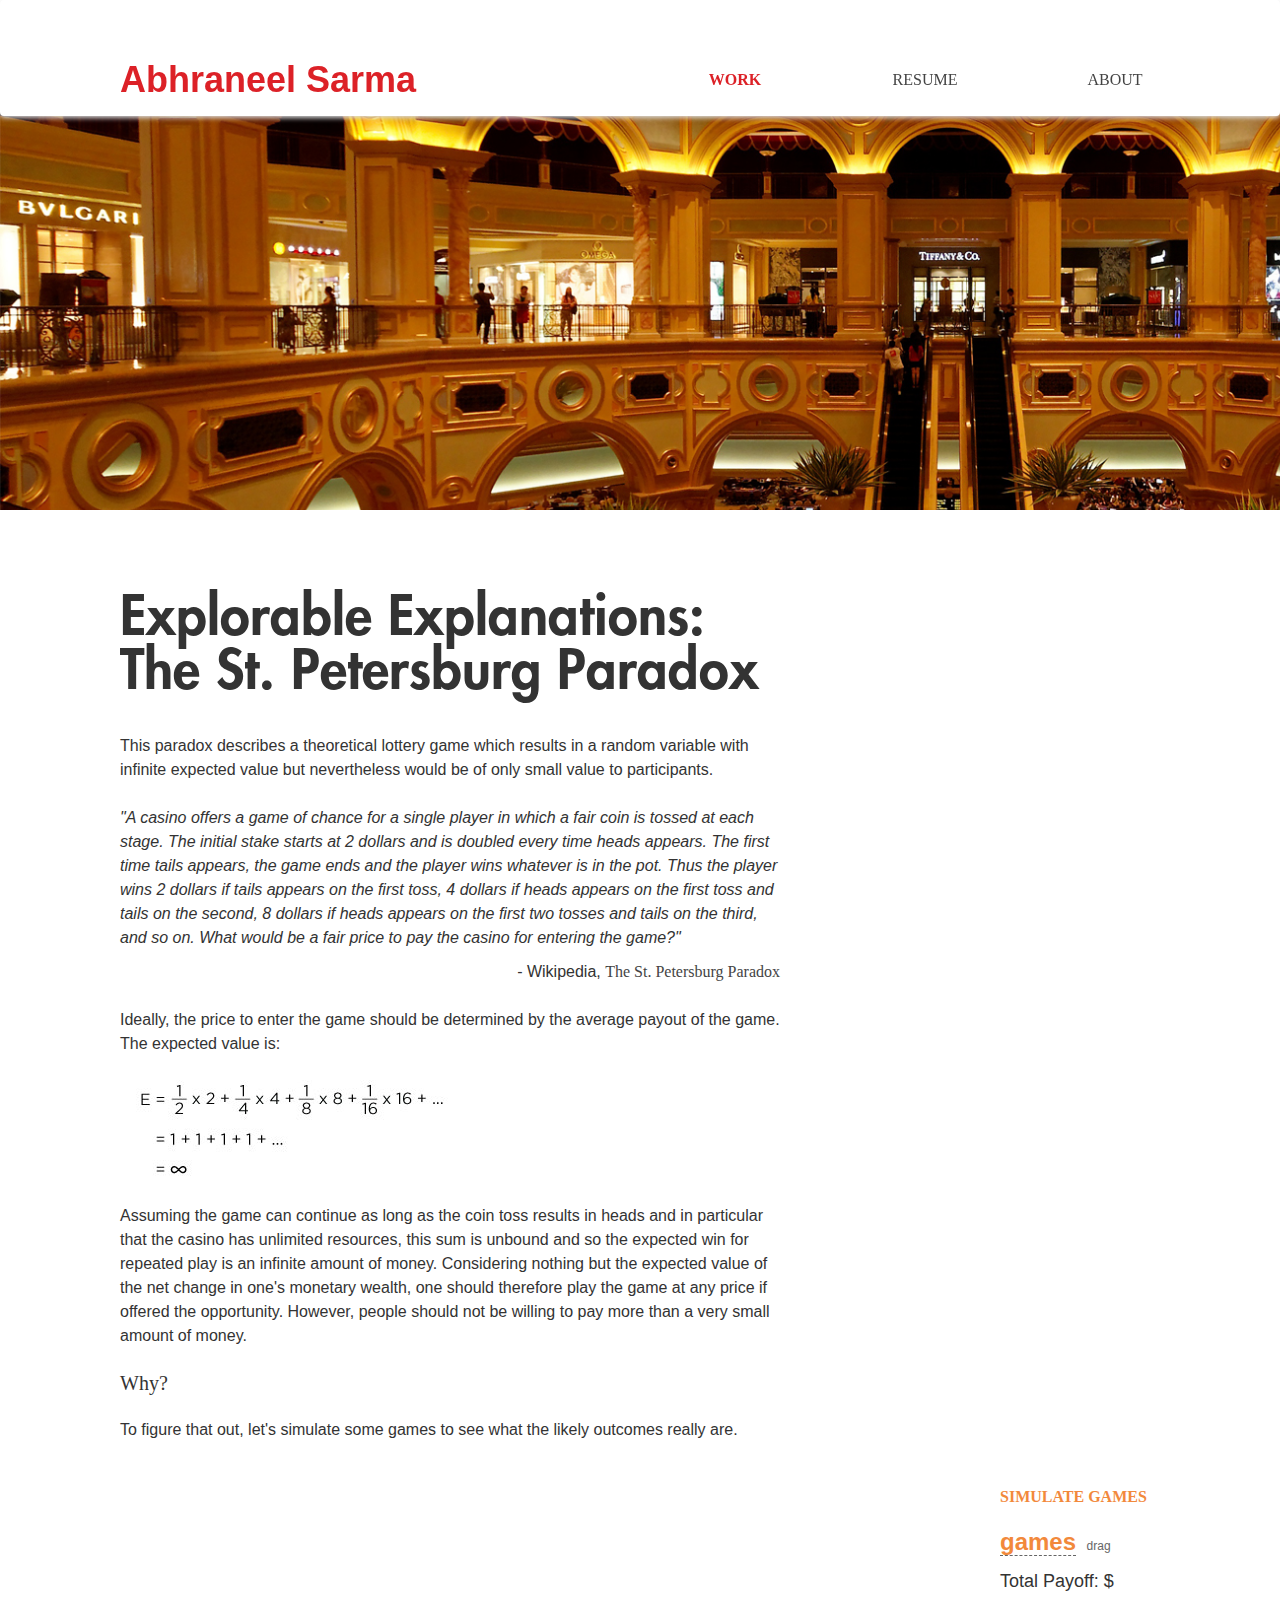
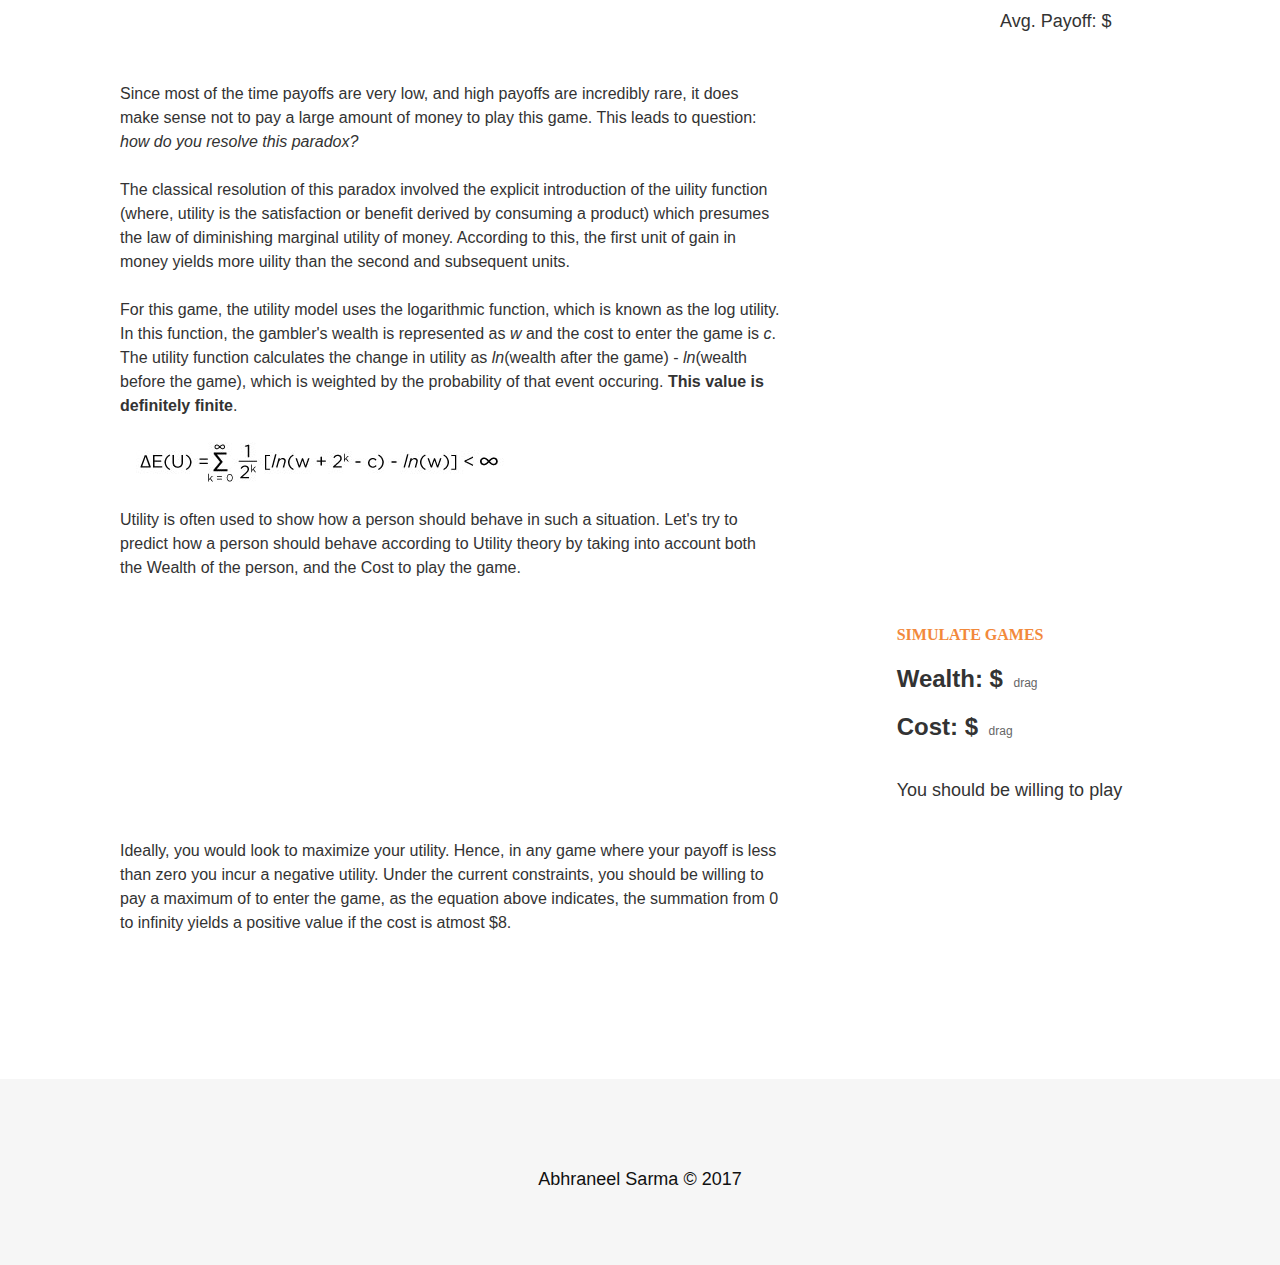
==== commit 901725a8: "small changes" ====
--- a/index.html
+++ b/index.html
@@ -158,10 +158,10 @@
                 <p>To figure that out, let's simulate some games to see what the likely outcomes really are.</p>
         </div>
         <div class="row">
-            <div class="col-md-8">
+            <div class="col-md-9">
                 <div class="payoffGame margin-top-sm"></div>
             </div>
-            <div class="col-md-4">
+            <div class="col-md-3">
                 <h6 class="project-details margin-top-md">Simulate games</h6>
                 <div id="setGames">
                     <span>
